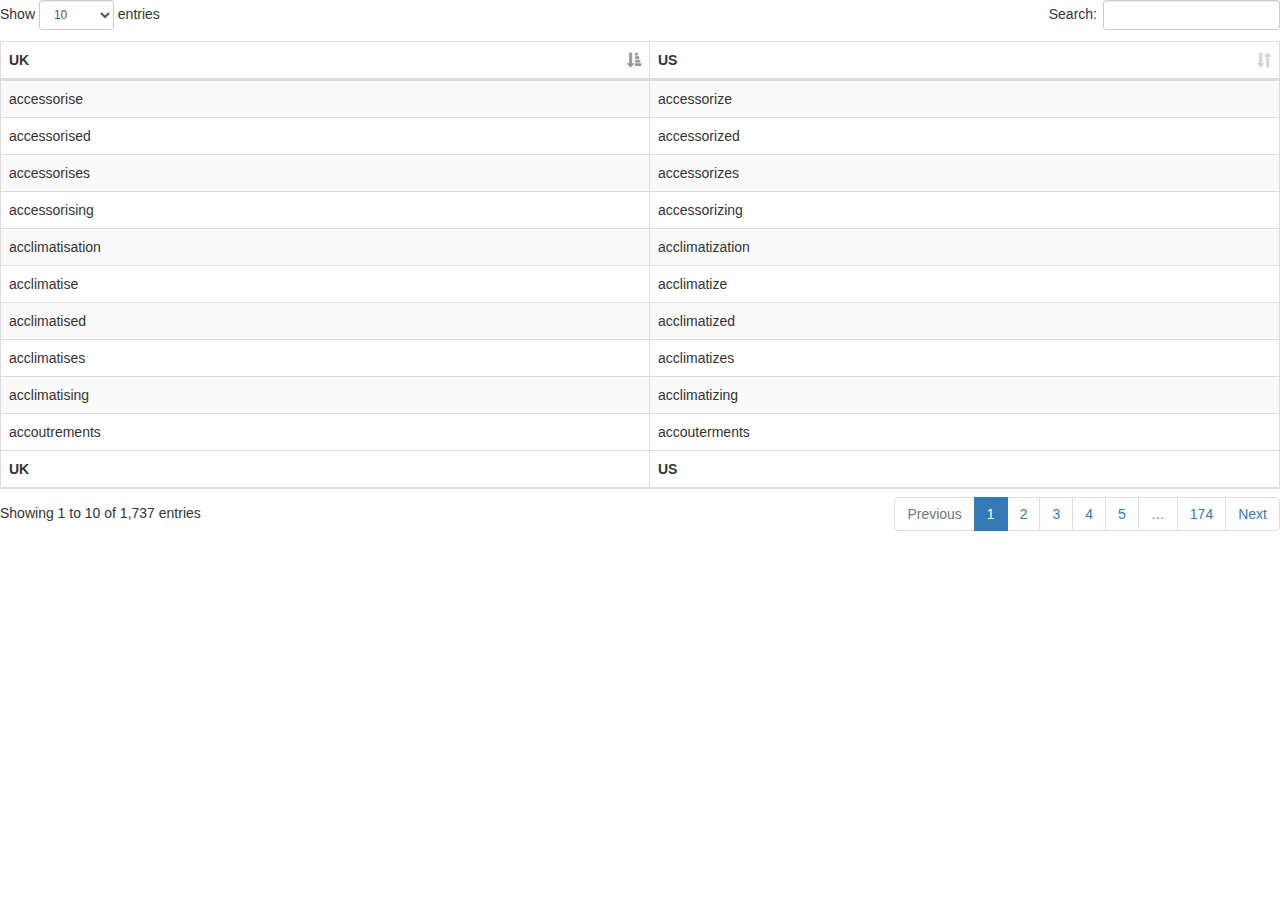
==== index.html @ 1c036099 "Initial commit" ====
<!doctype html>
<html lang="en-US">
    <head>
        <meta charset="utf-8">
        <title>My Site</title>
        <meta name="viewport" content="width=device-width, initial-scale=1.0">
        <link rel="icon" href="favicon.ico" type="image/x-icon" sizes="16x16">
        <link rel="stylesheet" type="text/css" href="css/bootstrap.min.css">
        <link rel="stylesheet" type="text/css" href="css/dataTables.bootstrap.min.css">
        <script src="js/jquery-1.11.3.min.js"></script>
        <script src="js/jquery.dataTables.min.js"></script>
        <script src="js/dataTables.bootstrap.min.js"></script>
        <!--[if lt IE 9]>
            <script src="js/html5shiv.js"></script>
        <![endif]-->
    </head>
    <body>
      <table id="list" class="table table-striped table-bordered" cellspacing="0" width="100%">
              <thead>
                  <tr>
                      <th>UK</th>
                      <th>US</th>
                  </tr>
              </thead>

              <tfoot>
                  <tr>
                      <th>UK</th>
                      <th>US</th>
                  </tr>
              </tfoot>
          </table>
          <script>
          $(document).ready(function() {
              $('#list').DataTable( {
                  "ajax": 'data.txt'
              });
          });
          </script>
    </body>
</html>
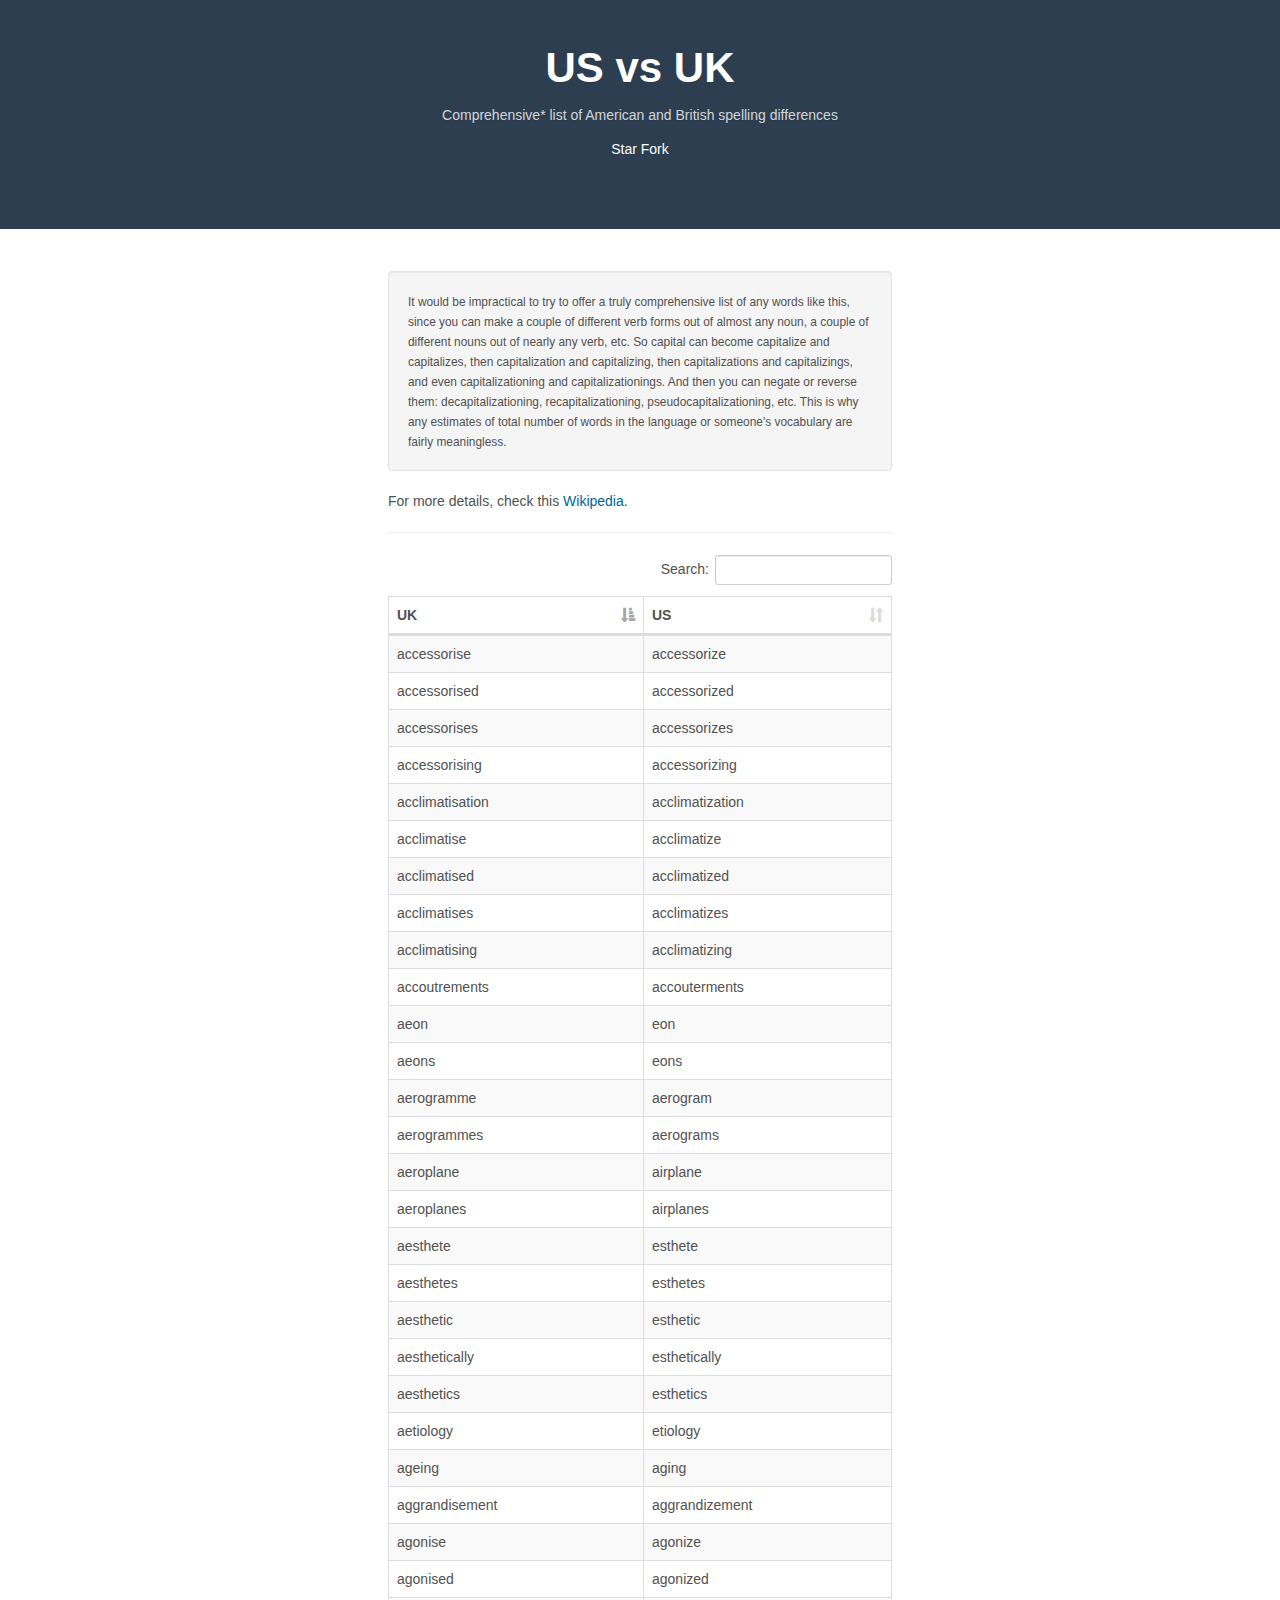
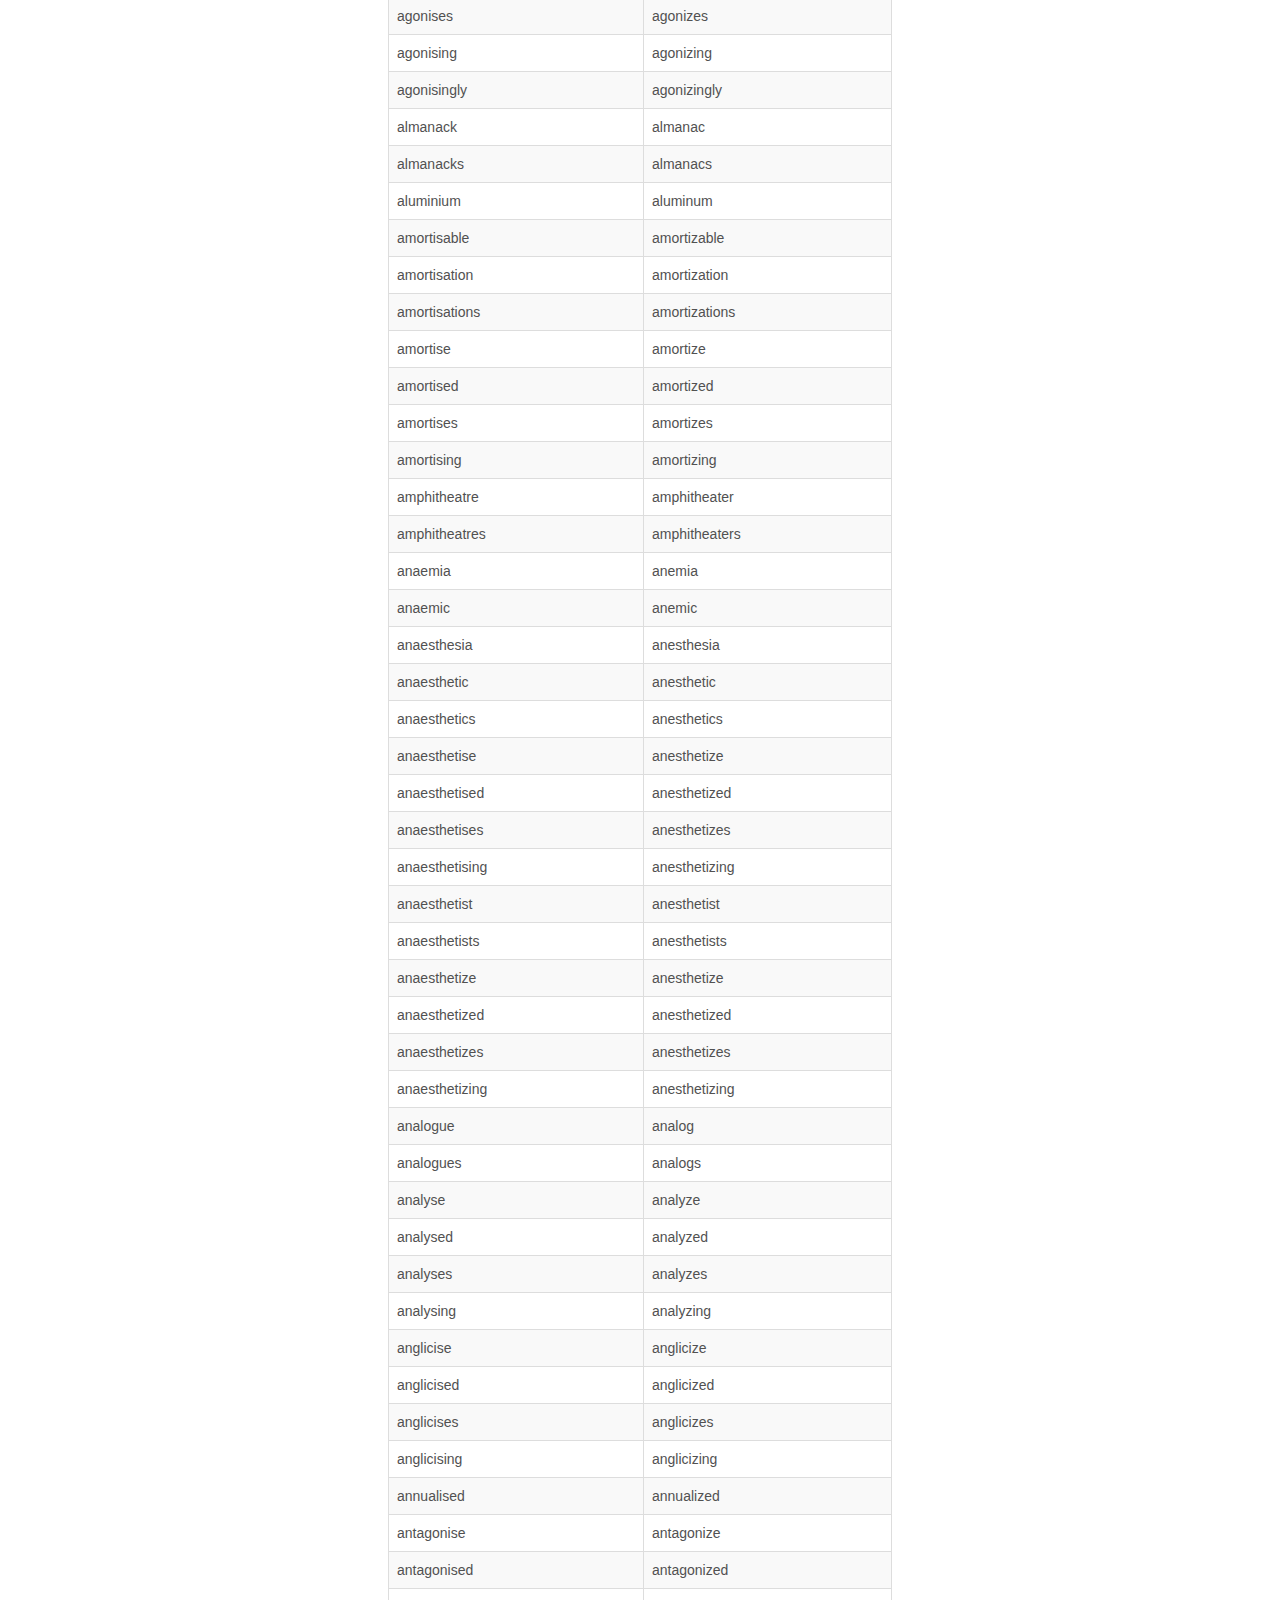
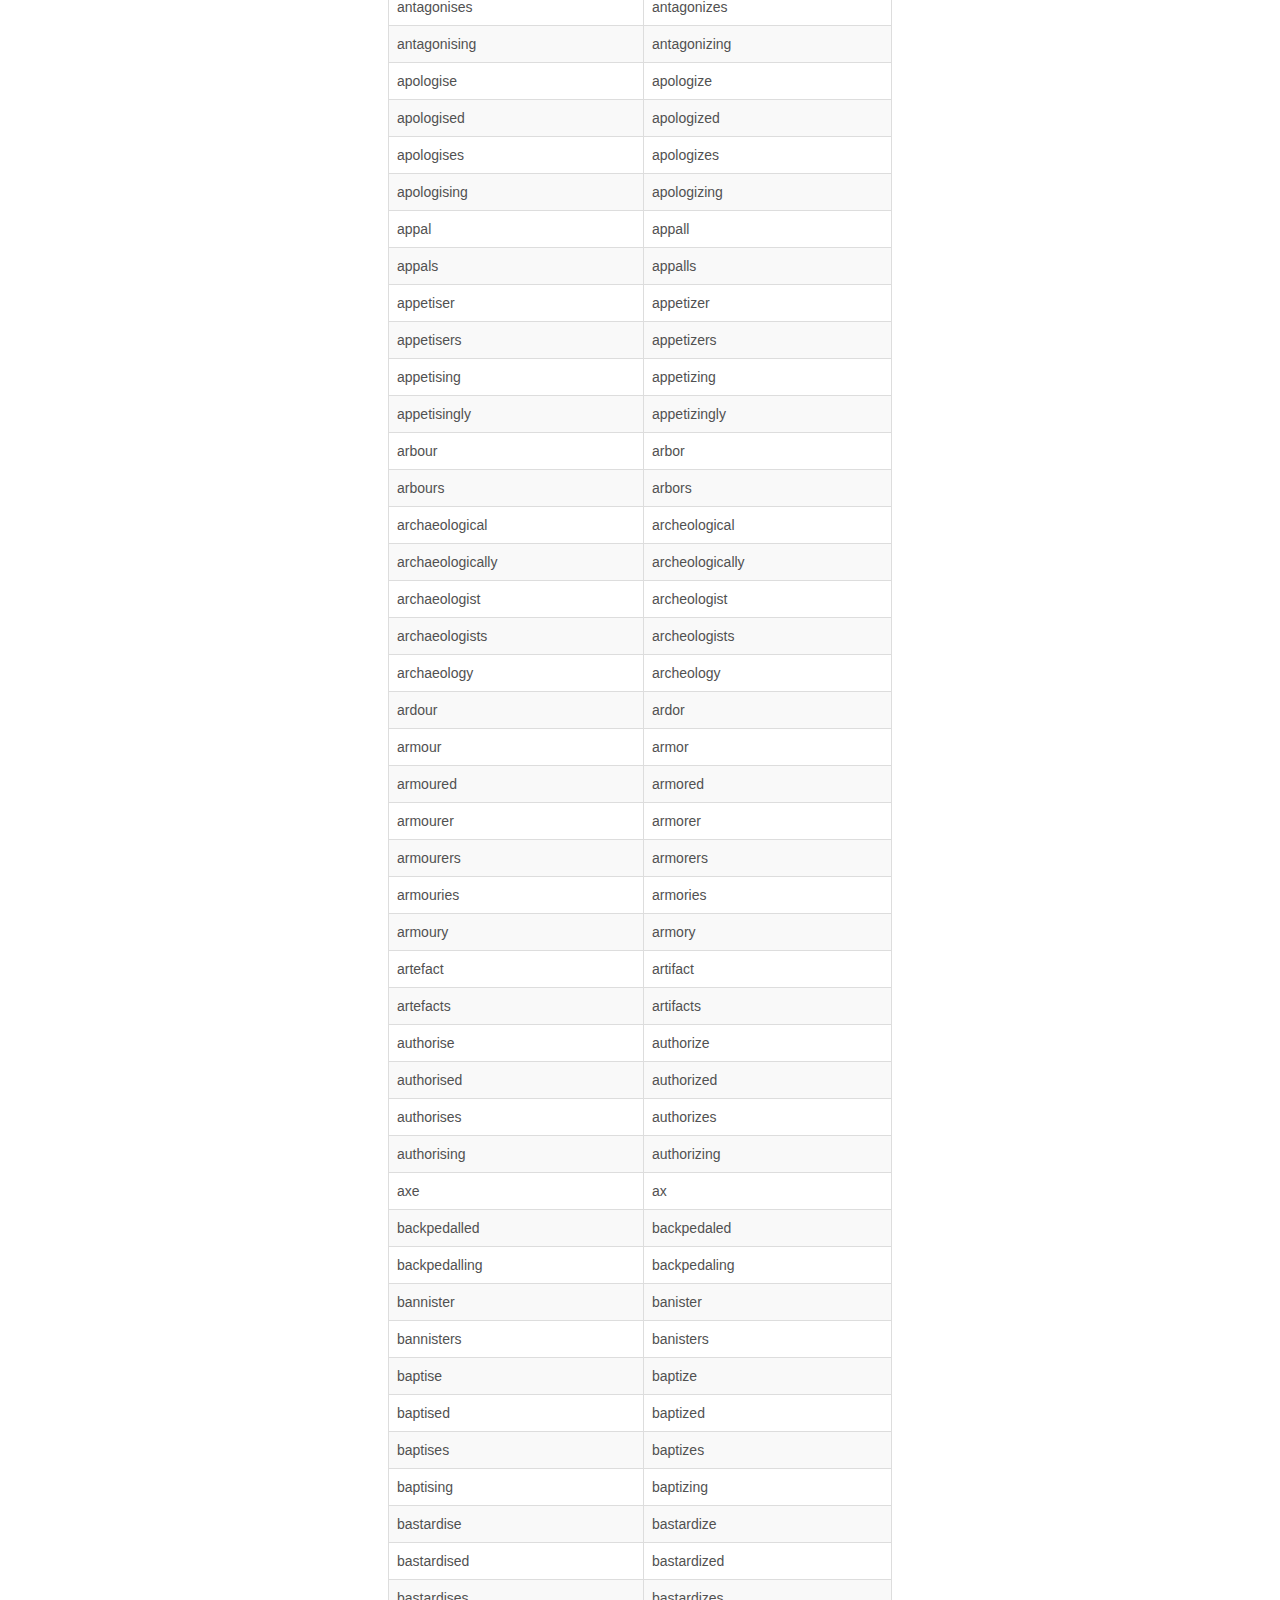
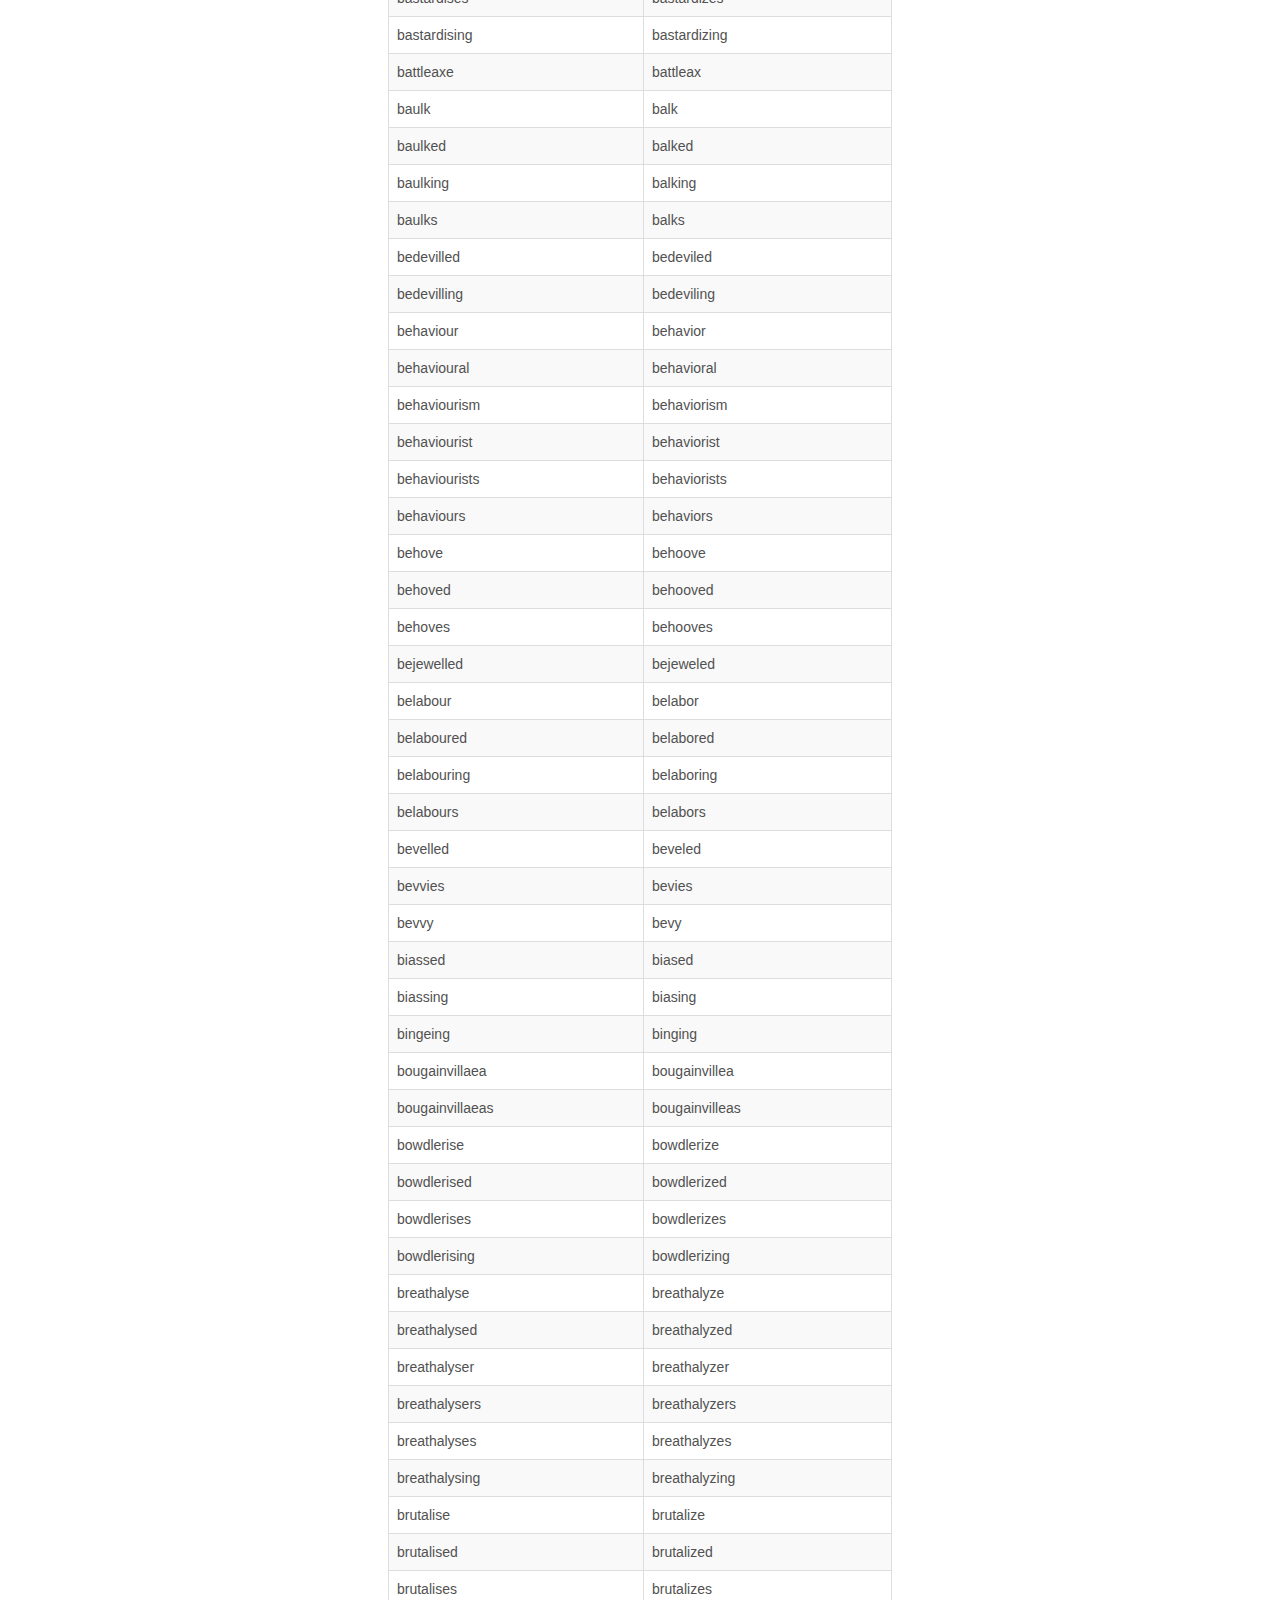
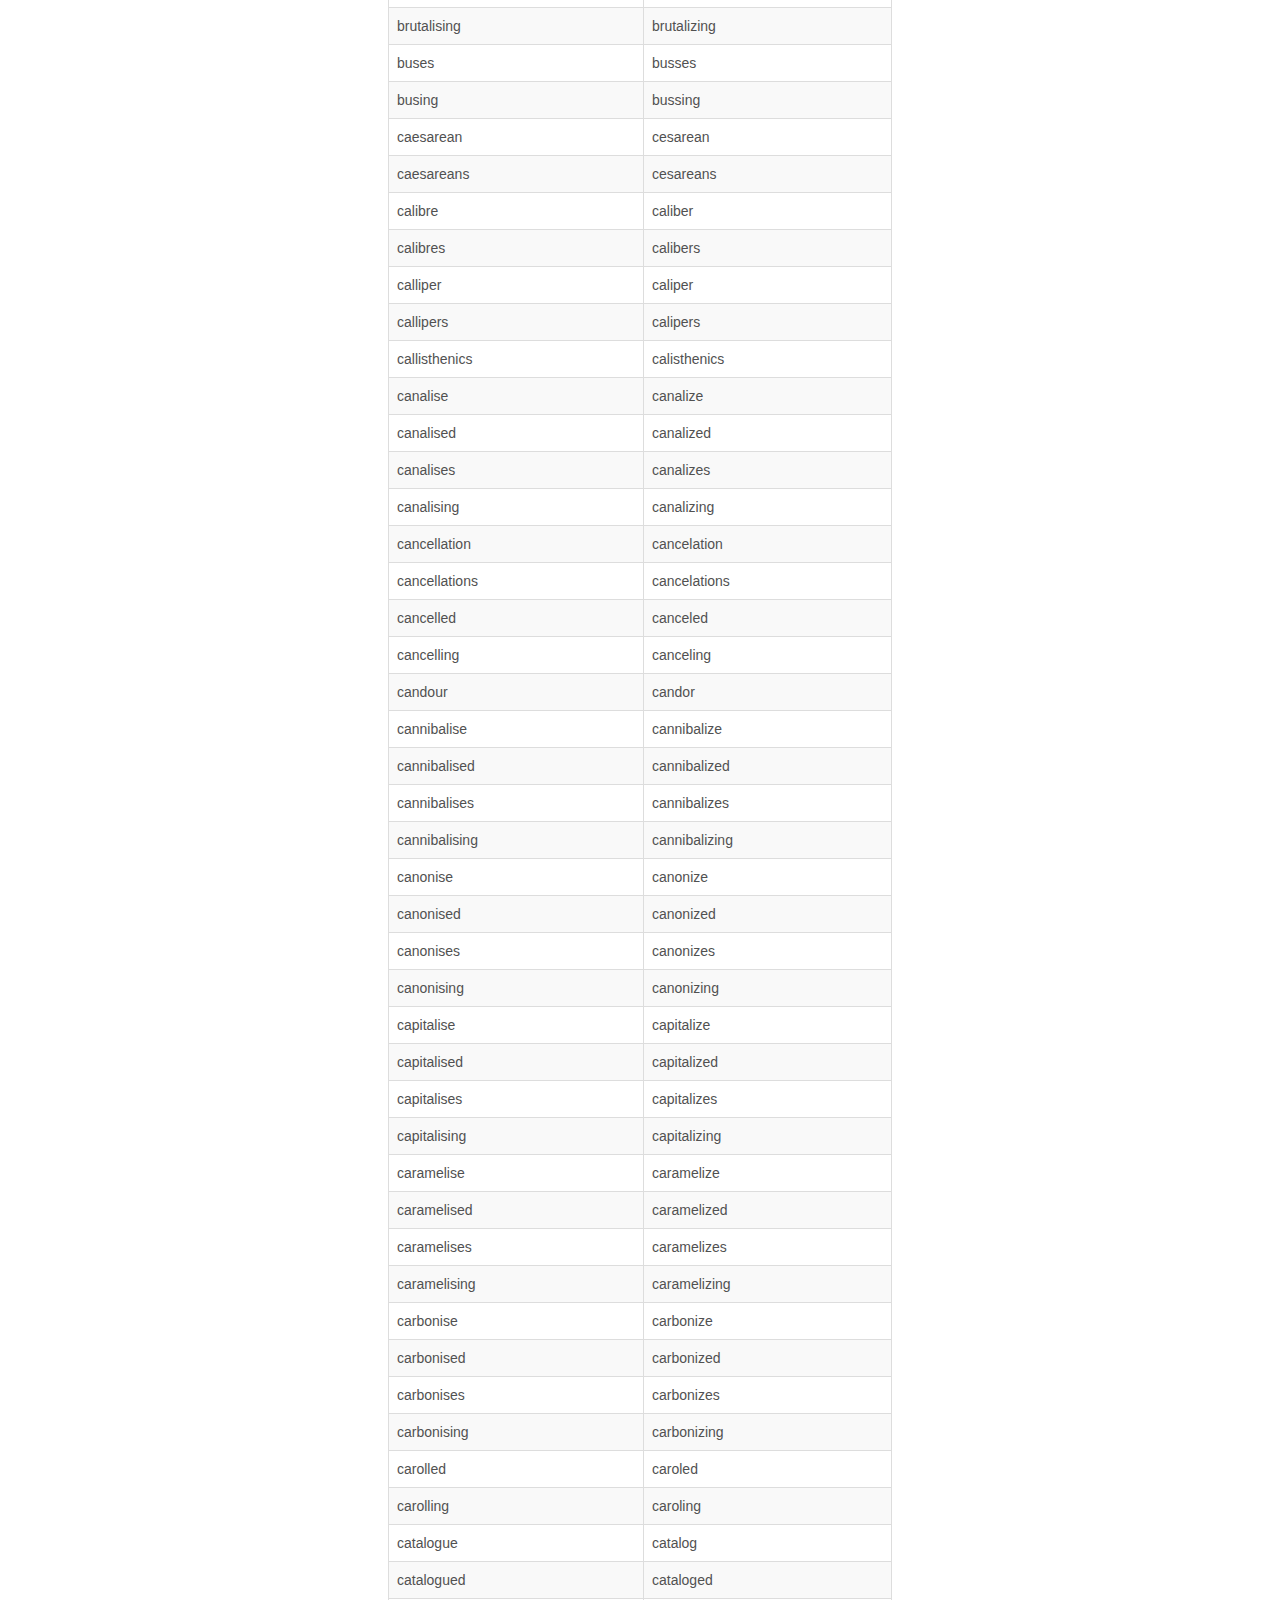
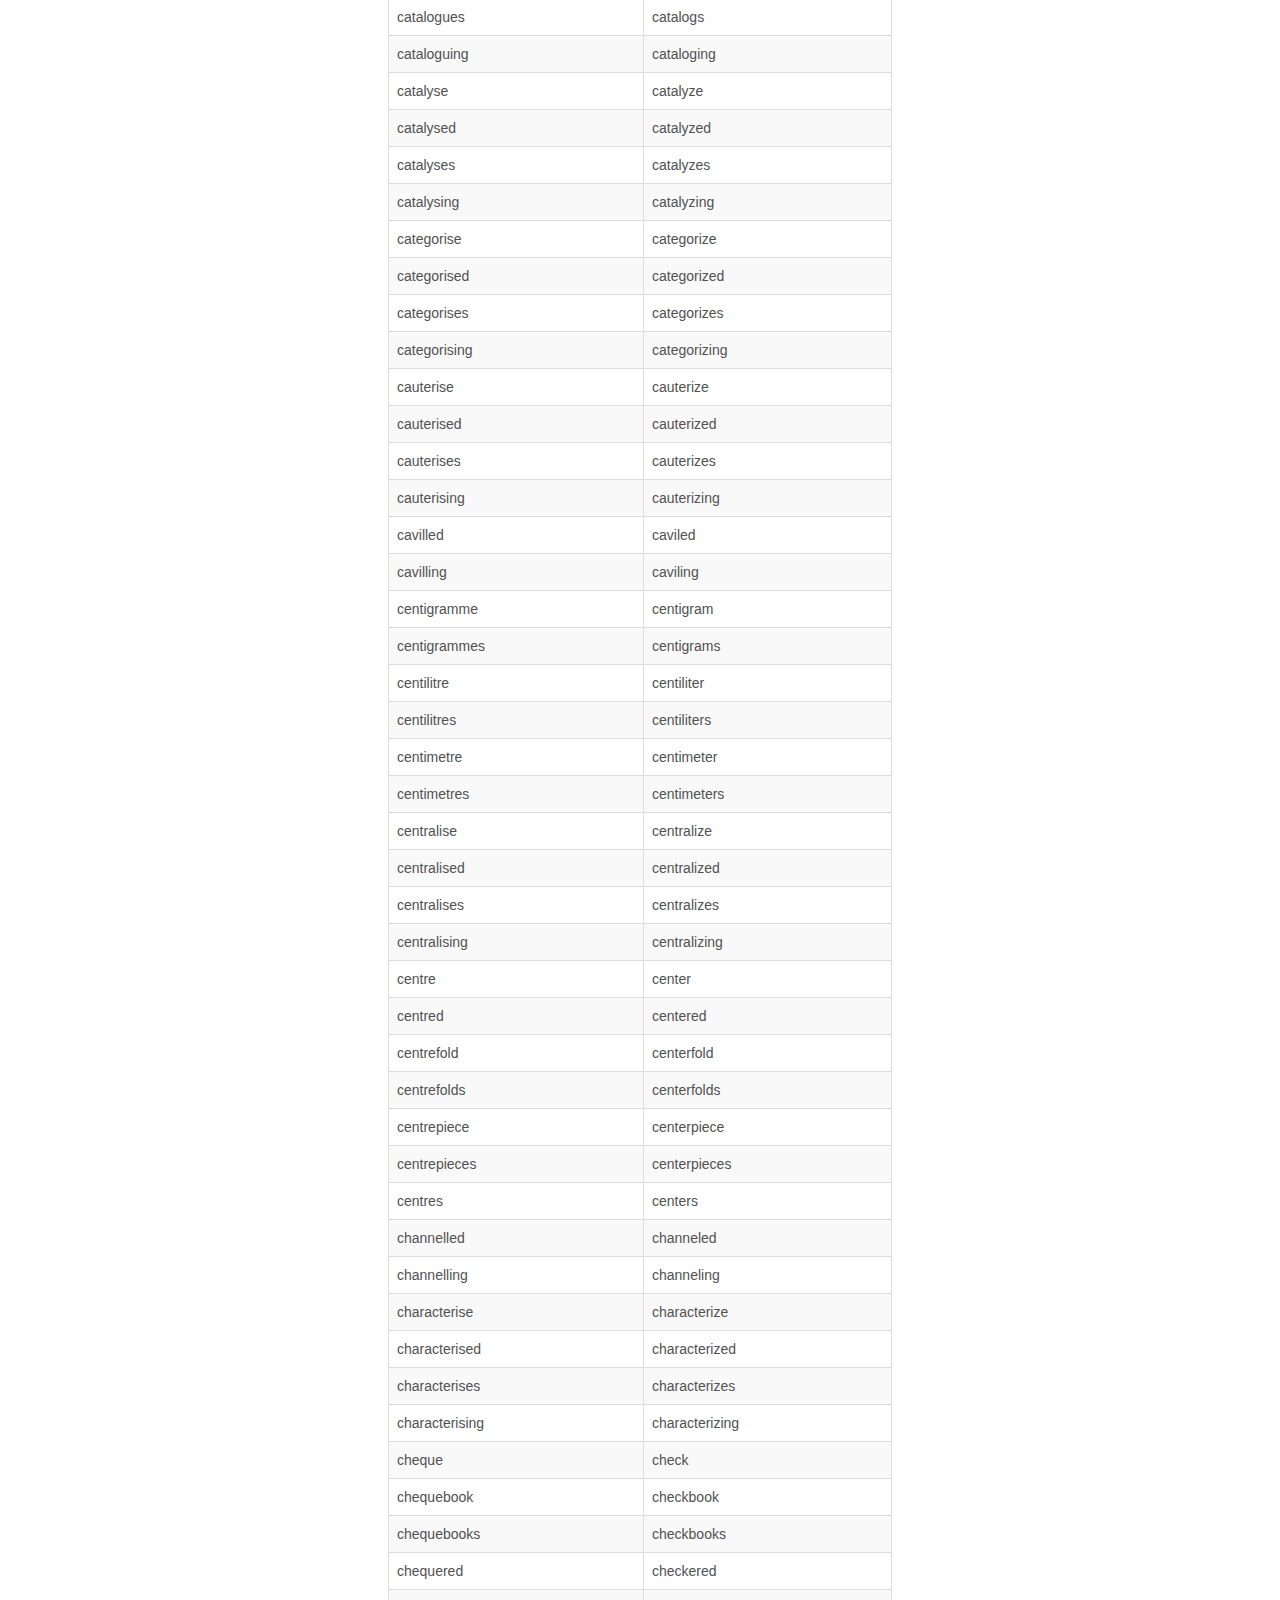
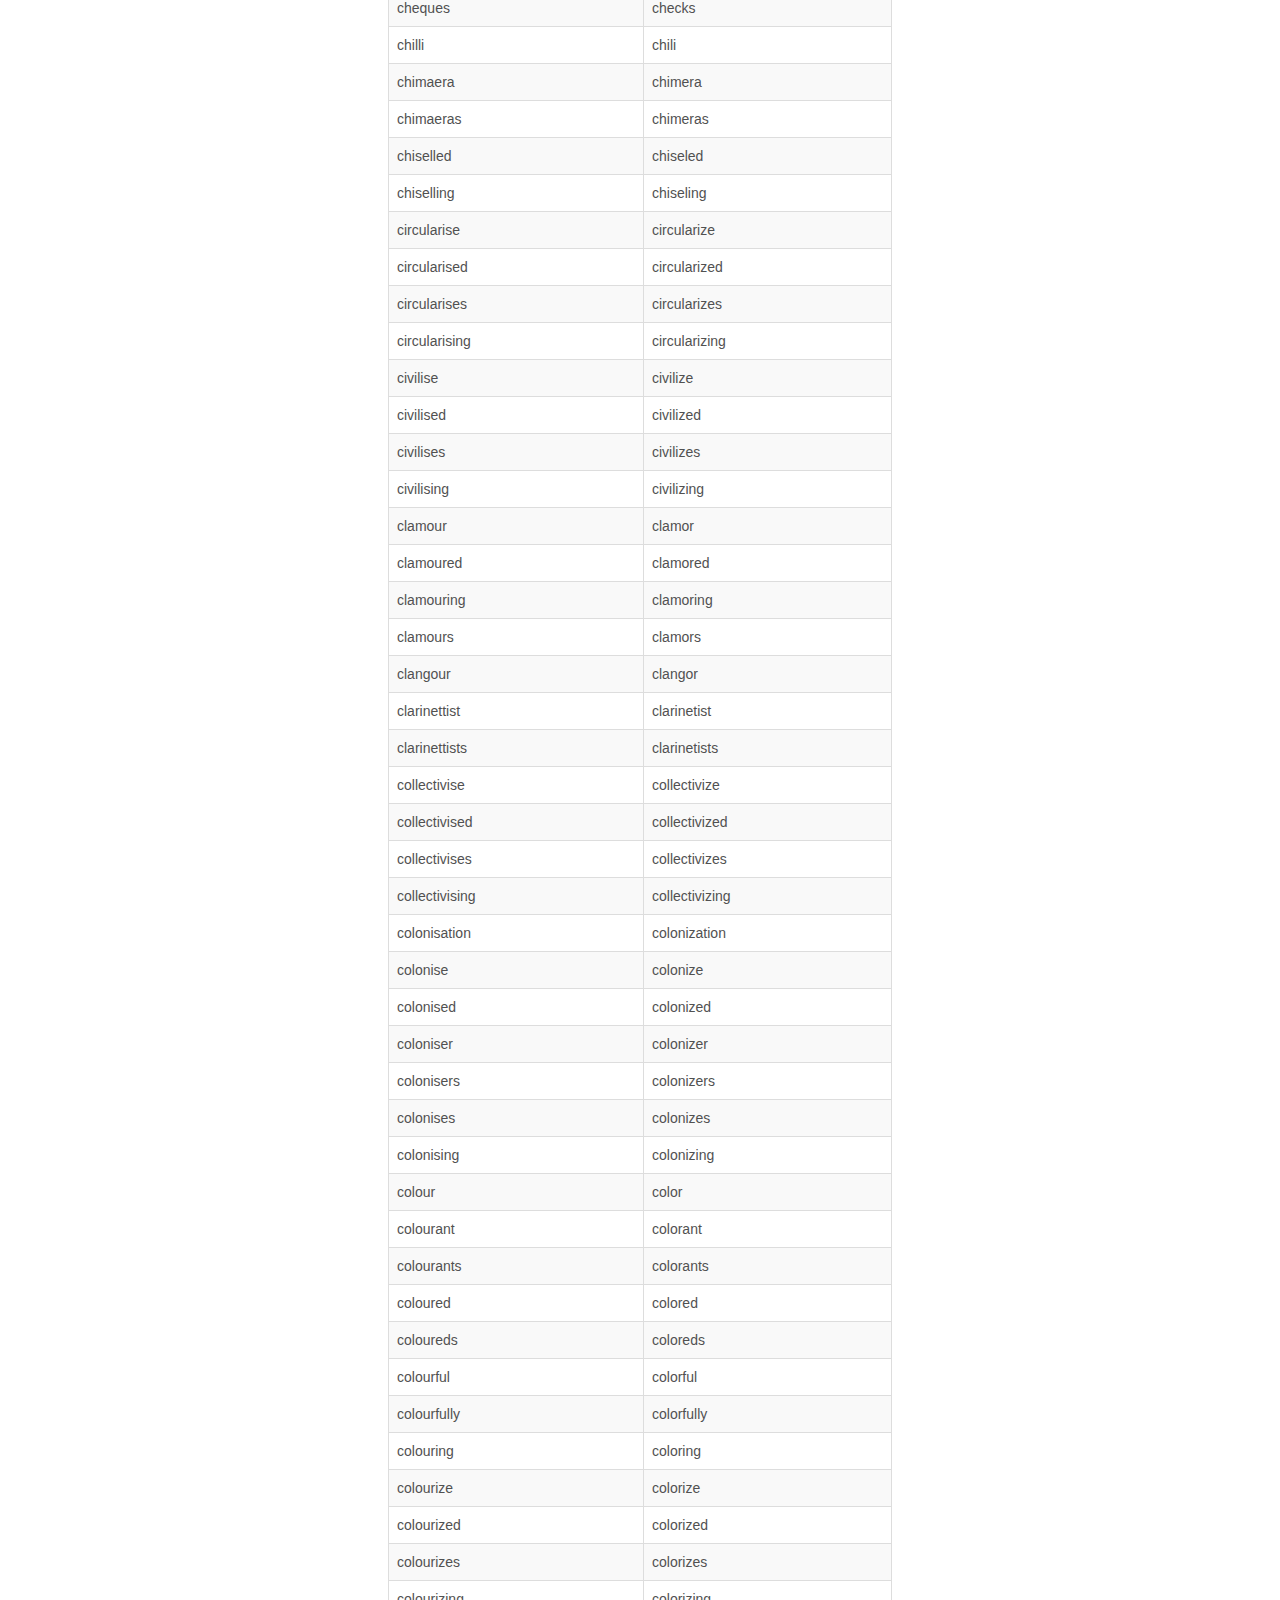
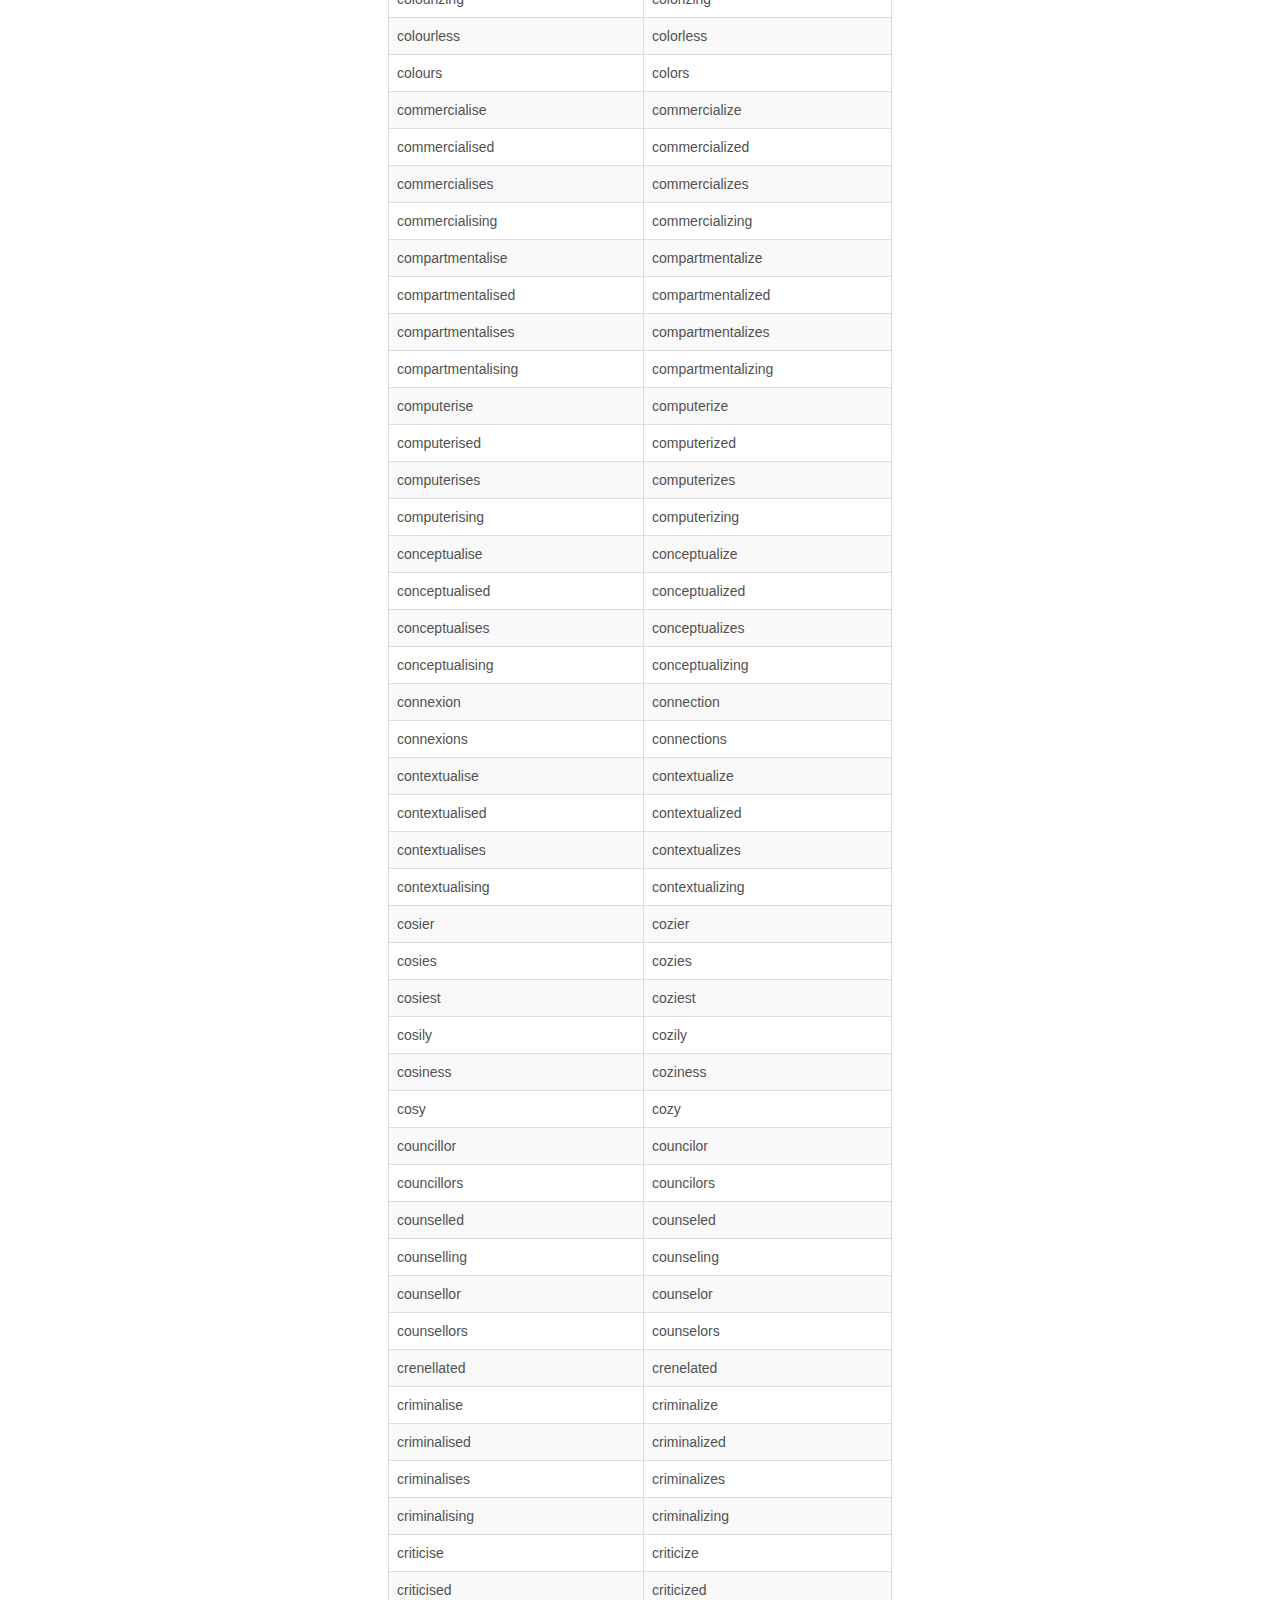
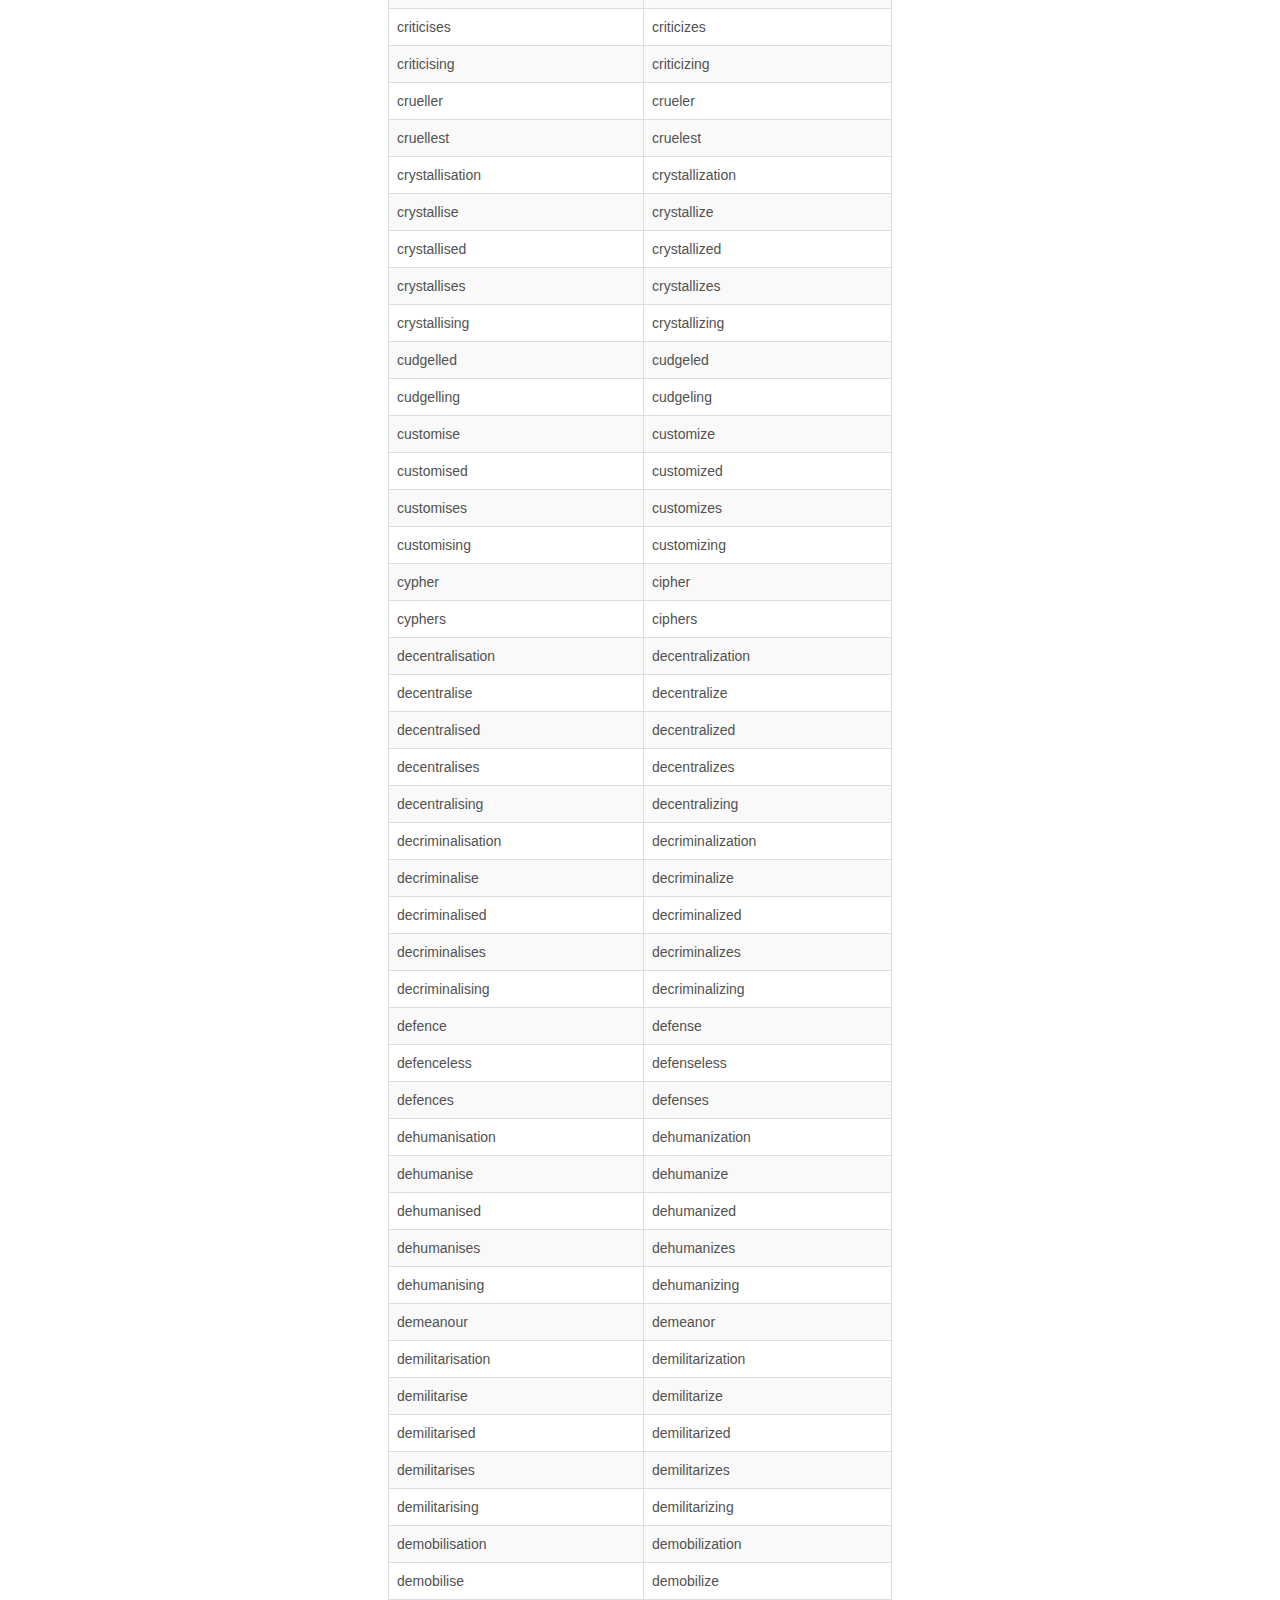
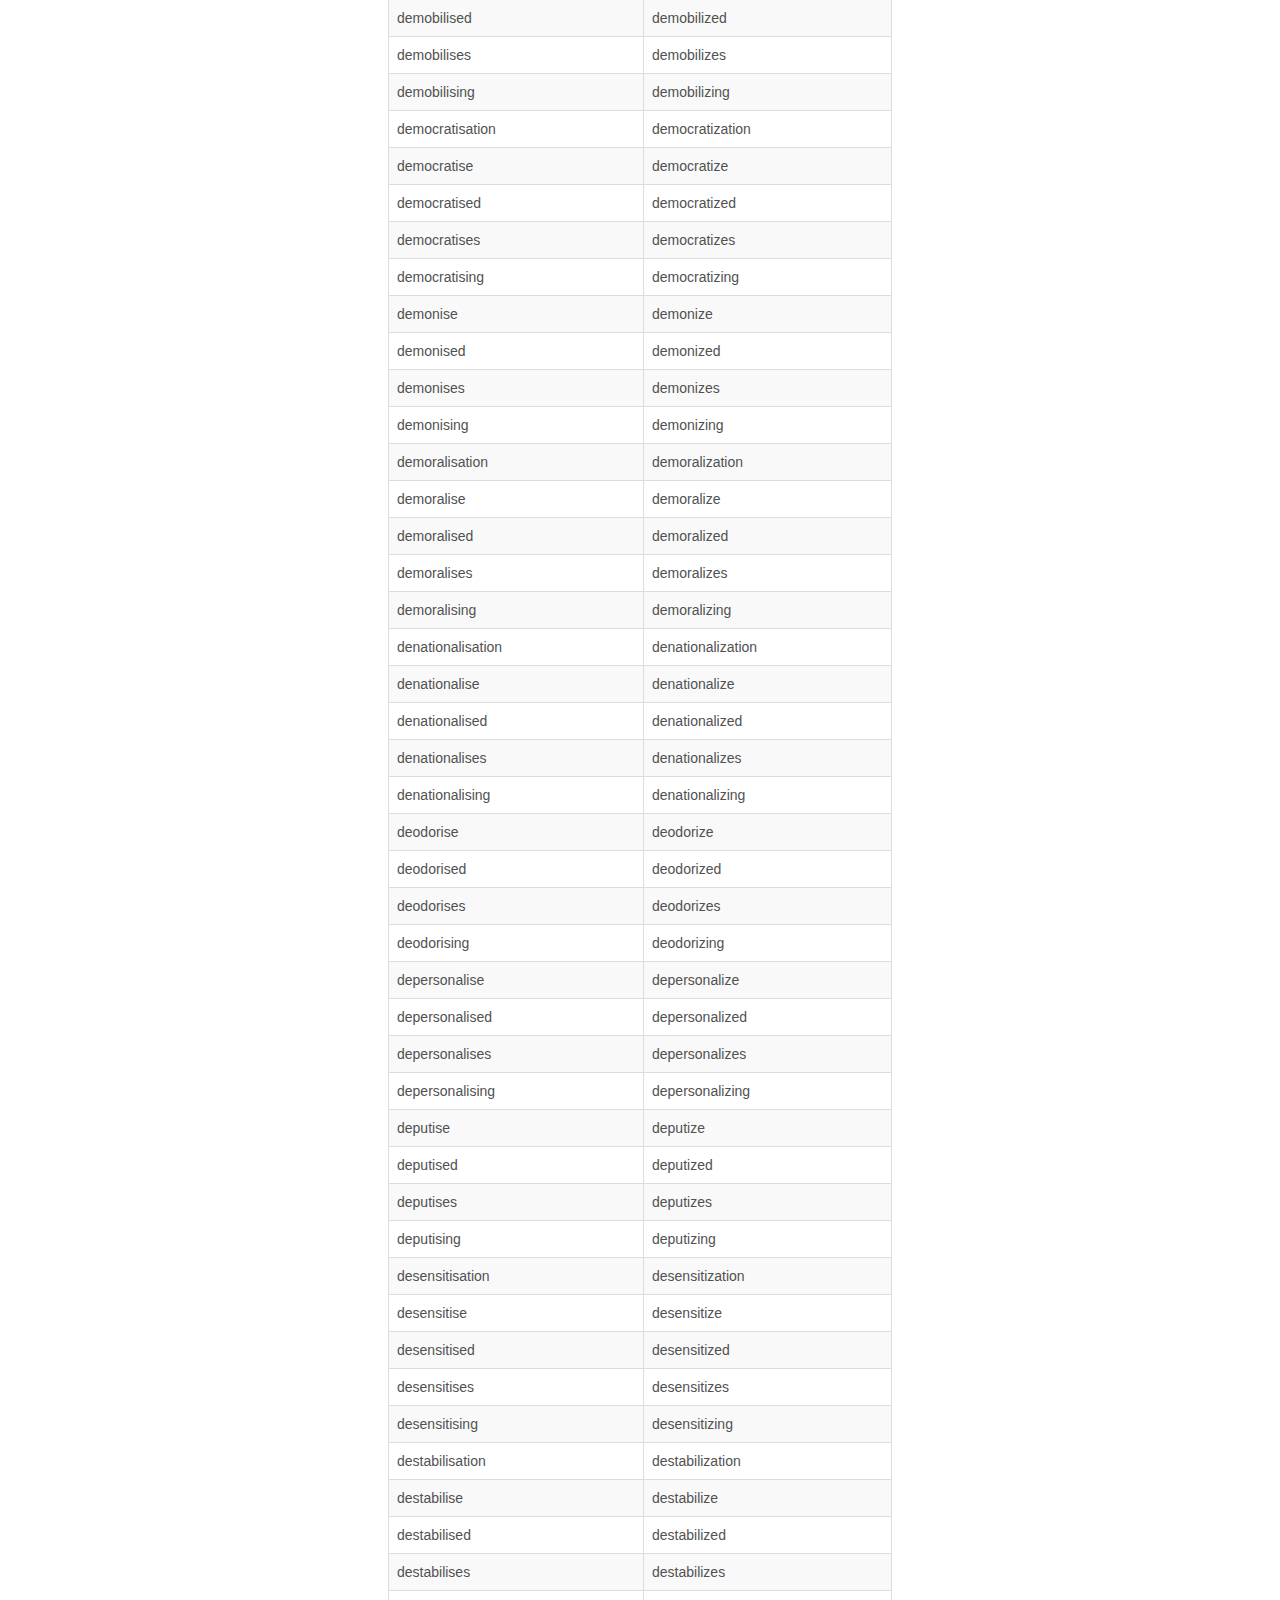
==== commit 29eea82d: "Add Google Analytics :chart_with_upwards_trend:" ====
--- a/index.html
+++ b/index.html
@@ -1,41 +1,109 @@
-<!doctype html>
-<html lang="en-US">
-    <head>
-        <meta charset="utf-8">
-        <title>My Site</title>
-        <meta name="viewport" content="width=device-width, initial-scale=1.0">
-        <link rel="icon" href="favicon.ico" type="image/x-icon" sizes="16x16">
-        <link rel="stylesheet" type="text/css" href="css/bootstrap.min.css">
-        <link rel="stylesheet" type="text/css" href="css/dataTables.bootstrap.min.css">
-        <script src="js/jquery-1.11.3.min.js"></script>
-        <script src="js/jquery.dataTables.min.js"></script>
-        <script src="js/dataTables.bootstrap.min.js"></script>
-        <!--[if lt IE 9]>
-            <script src="js/html5shiv.js"></script>
-        <![endif]-->
-    </head>
-    <body>
-      <table id="list" class="table table-striped table-bordered" cellspacing="0" width="100%">
-              <thead>
-                  <tr>
-                      <th>UK</th>
-                      <th>US</th>
-                  </tr>
-              </thead>
+<!DOCTYPE html>
+<html lang="en">
 
-              <tfoot>
-                  <tr>
-                      <th>UK</th>
-                      <th>US</th>
-                  </tr>
-              </tfoot>
-          </table>
-          <script>
-          $(document).ready(function() {
-              $('#list').DataTable( {
-                  "ajax": 'data.txt'
-              });
-          });
-          </script>
-    </body>
+<head>
+    <meta charset="utf-8">
+    <meta http-equiv="X-UA-Compatible" content="IE=edge">
+    <meta name="viewport" content="width=device-width, initial-scale=1, maximum-scale=1">
+    <link href="http://gmpg.org/xfn/11" rel="profile">
+
+    <title>US vs UK</title>
+
+    <!-- CSS -->
+    <link rel="stylesheet" type="text/css" href="css/bootstrap.min.css">
+    <link rel="stylesheet" type="text/css" href="css/dataTables.bootstrap.min.css">
+    <link rel="stylesheet" href="css/style.css">
+
+    <!-- Favicons -->
+    <link rel="icon" href="favicon.ico">
+    <link rel="apple-touch-icon" href="apple-touch-icon.png">
+
+    <script src="js/jquery-1.11.3.min.js"></script>
+    <script src="js/jquery.dataTables.min.js"></script>
+    <script src="js/dataTables.search-highlight.min.js"></script>
+    <script src="js/dataTables.bootstrap.min.js"></script>
+    <!-- HTML5 shim and Respond.js for IE8 support of HTML5 elements and media queries -->
+    <!--[if lt IE 9]>
+      <script src="https://oss.maxcdn.com/libs/html5shiv/3.7.2/html5shiv.js"></script>
+      <script src="https://oss.maxcdn.com/libs/respond.js/1.4.2/respond.min.js"></script>
+    <![endif]-->
+
+</head>
+
+<body>
+
+    <div class="masthead">
+        <div class="container">
+            <h1 class="title">US vs UK</h1>
+            <p class="subtitle">
+                Comprehensive* list of American and British spelling differences
+            </p>
+            <p>
+              <a class="github-button" href="https://github.com/heiswayi/us-vs-uk" data-icon="octicon-star" data-style="mega" data-count-href="/heiswayi/us-vs-uk/stargazers" data-count-api="/repos/heiswayi/us-vs-uk#stargazers_count" data-count-aria-label="# stargazers on GitHub" aria-label="Star heiswayi/us-vs-uk on GitHub">Star</a>
+
+              <a class="github-button" href="https://github.com/heiswayi/us-vs-uk/fork" data-icon="octicon-git-branch" data-style="mega" data-count-href="/heiswayi/us-vs-uk/network" data-count-api="/repos/heiswayi/us-vs-uk#forks_count" data-count-aria-label="# forks on GitHub" aria-label="Fork heiswayi/us-vs-uk on GitHub">Fork</a>
+        </div>
+    </div>
+
+    <div class="container">
+
+
+        <div class="content">
+
+            <div class="well well-small"><small>It would be impractical to try to offer a truly comprehensive list of any words like this, since you can make a couple of different verb forms out of almost any noun, a couple of different nouns out of nearly any verb, etc. So capital can become capitalize and capitalizes, then capitalization and capitalizing, then capitalizations and capitalizings, and even capitalizationing and capitalizationings. And then you can negate or reverse them: decapitalizationing, recapitalizationing, pseudocapitalizationing, etc. This is why any estimates of total number of words in the language or someone's vocabulary are fairly meaningless.</small></div>
+
+            <p>For more details, check this <a href="https://en.wikipedia.org/wiki/American_and_British_English_spelling_differences">Wikipedia</a>.</p>
+
+            <hr>
+
+            <table id="list" class="table table-striped table-bordered" cellspacing="0" width="100%">
+                <thead>
+                    <tr>
+                        <th>UK</th>
+                        <th>US</th>
+                    </tr>
+                </thead>
+
+                <tfoot>
+                    <tr>
+                        <th>UK</th>
+                        <th>US</th>
+                    </tr>
+                </tfoot>
+            </table>
+
+            <div class="top"><a href="#top">Back to Top &uarr;</a></div>
+
+        </div>
+
+
+        <footer class="colophon">
+            <p>Made with &hearts; by <a href="http://heiswayi.github.io">Heiswayi Nrird</a></p>
+        </footer>
+
+    </div>
+    <!-- /close container -->
+
+    <script>
+        $(document).ready(function() {
+            $('#list').DataTable({
+                "ajax": 'data.txt',
+                paging: false,
+            });
+            var oTable = $('#list').dataTable();
+            oTable.fnSearchHighlighting();
+        });
+    </script>
+    <script async defer id="github-bjs" src="https://buttons.github.io/buttons.js"></script>
+    <script>
+      (function(i,s,o,g,r,a,m){i['GoogleAnalyticsObject']=r;i[r]=i[r]||function(){
+      (i[r].q=i[r].q||[]).push(arguments)},i[r].l=1*new Date();a=s.createElement(o),
+      m=s.getElementsByTagName(o)[0];a.async=1;a.src=g;m.parentNode.insertBefore(a,m)
+      })(window,document,'script','//www.google-analytics.com/analytics.js','ga');
+      ga('create', 'UA-58296043-9', 'auto');
+      ga('send', 'pageview');
+    </script>
+
+</body>
+
 </html>
--- a/css/style.css
+++ b/css/style.css
@@ -0,0 +1,172 @@
+* {
+    -webkit-box-sizing: border-box;
+    -moz-box-sizing: border-box;
+    box-sizing: border-box;
+}
+html,
+body {
+    margin: 0;
+    padding: 0;
+}
+body {
+    color: #515151;
+    background-color: #fff;
+    -webkit-text-size-adjust: 100%;
+    -ms-text-size-adjust: 100%;
+}
+a {
+    color: #069;
+    text-decoration: none;
+}
+a strong {
+    color: inherit;
+}
+a:hover,
+a:focus {
+    text-decoration: underline;
+}
+h1,
+h2,
+h3,
+h4,
+h5,
+h6 {
+    margin-bottom: .5em;
+    font-weight: bold;
+    line-height: 1.25;
+    color: #313131;
+    text-rendering: optimizeLegibility;
+}
+h1 {
+    font-size: 2em;
+}
+h2 {
+    margin-top: 1.5em;
+    font-size: 1.5em;
+}
+h3 {
+    margin-top: 1.5em;
+    font-size: 1.25em;
+}
+h4,
+h5,
+h6 {
+    margin-top: 1em;
+    font-size: 1em;
+}
+p {
+    margin-top: 0;
+    margin-bottom: 1em;
+}
+strong {
+    color: #303030;
+}
+ul,
+ol,
+dl {
+    margin-top: 0;
+    margin-bottom: 1em;
+}
+dt {
+    font-weight: bold;
+}
+dd {
+    margin-bottom: .5em;
+}
+hr {
+    position: relative;
+    margin: 1.5em 0;
+    border: 0;
+    border-top: 1px solid #eee;
+    border-bottom: 1px solid #fff;
+}
+.container {
+    max-width: 38em;
+    padding-left: 1em;
+    padding-right: 1em;
+    margin-left: auto;
+    margin-right: auto;
+}
+.masthead {
+    padding-top: 1em;
+    padding-bottom: 1em;
+    margin-bottom: 3em;
+}
+.masthead-title {
+    margin-top: 0;
+    margin-bottom: 0;
+    color: #505050;
+}
+.masthead-title a {
+    color: #505050;
+}
+.masthead-title small {
+    font-size: 75%;
+    font-weight: 400;
+    color: #c0c0c0;
+    letter-spacing: 0;
+}
+.content {
+    margin-bottom: 1em;
+}
+iframe {
+    border: 0;
+}
+h1,
+h2,
+h3,
+h4,
+h5,
+h6 {
+    font-weight: 400;
+}
+h2,
+h3,
+h4 {
+    font-weight: 500;
+}
+.masthead {
+    position: relative;
+    padding: 2em 1em;
+    font-weight: 300;
+    color: rgba(255, 255, 255, .8);
+    text-align: center;
+    text-shadow: 0 1px 0 rgba(0, 0, 0, .1);
+    background-color: #2c3e50;
+}
+.masthead a,
+.masthead h1 {
+    font-weight: 400;
+    color: #fff;
+}
+.masthead h1 {
+    margin-top: 0;
+    margin-bottom: .25em;
+    font-size: 3em;
+    font-weight: 700;
+}
+@media (min-width: 768px) {
+    .masthead {
+        padding: 3em 0 4em;
+    }
+}
+.top {
+    text-align: center;
+    margin: 2em auto 1em auto;
+}
+.colophon:before {
+    display: block;
+    content: '';
+    height: 1px;
+    margin: 2em auto;
+    background-color: #ddd;
+}
+.colophon p {
+    text-align: center;
+    font-size: .75em;
+    color: #999;
+    margin-bottom: 2em;
+}
+.filterMatches {
+    background-color: #BFFF00;
+}
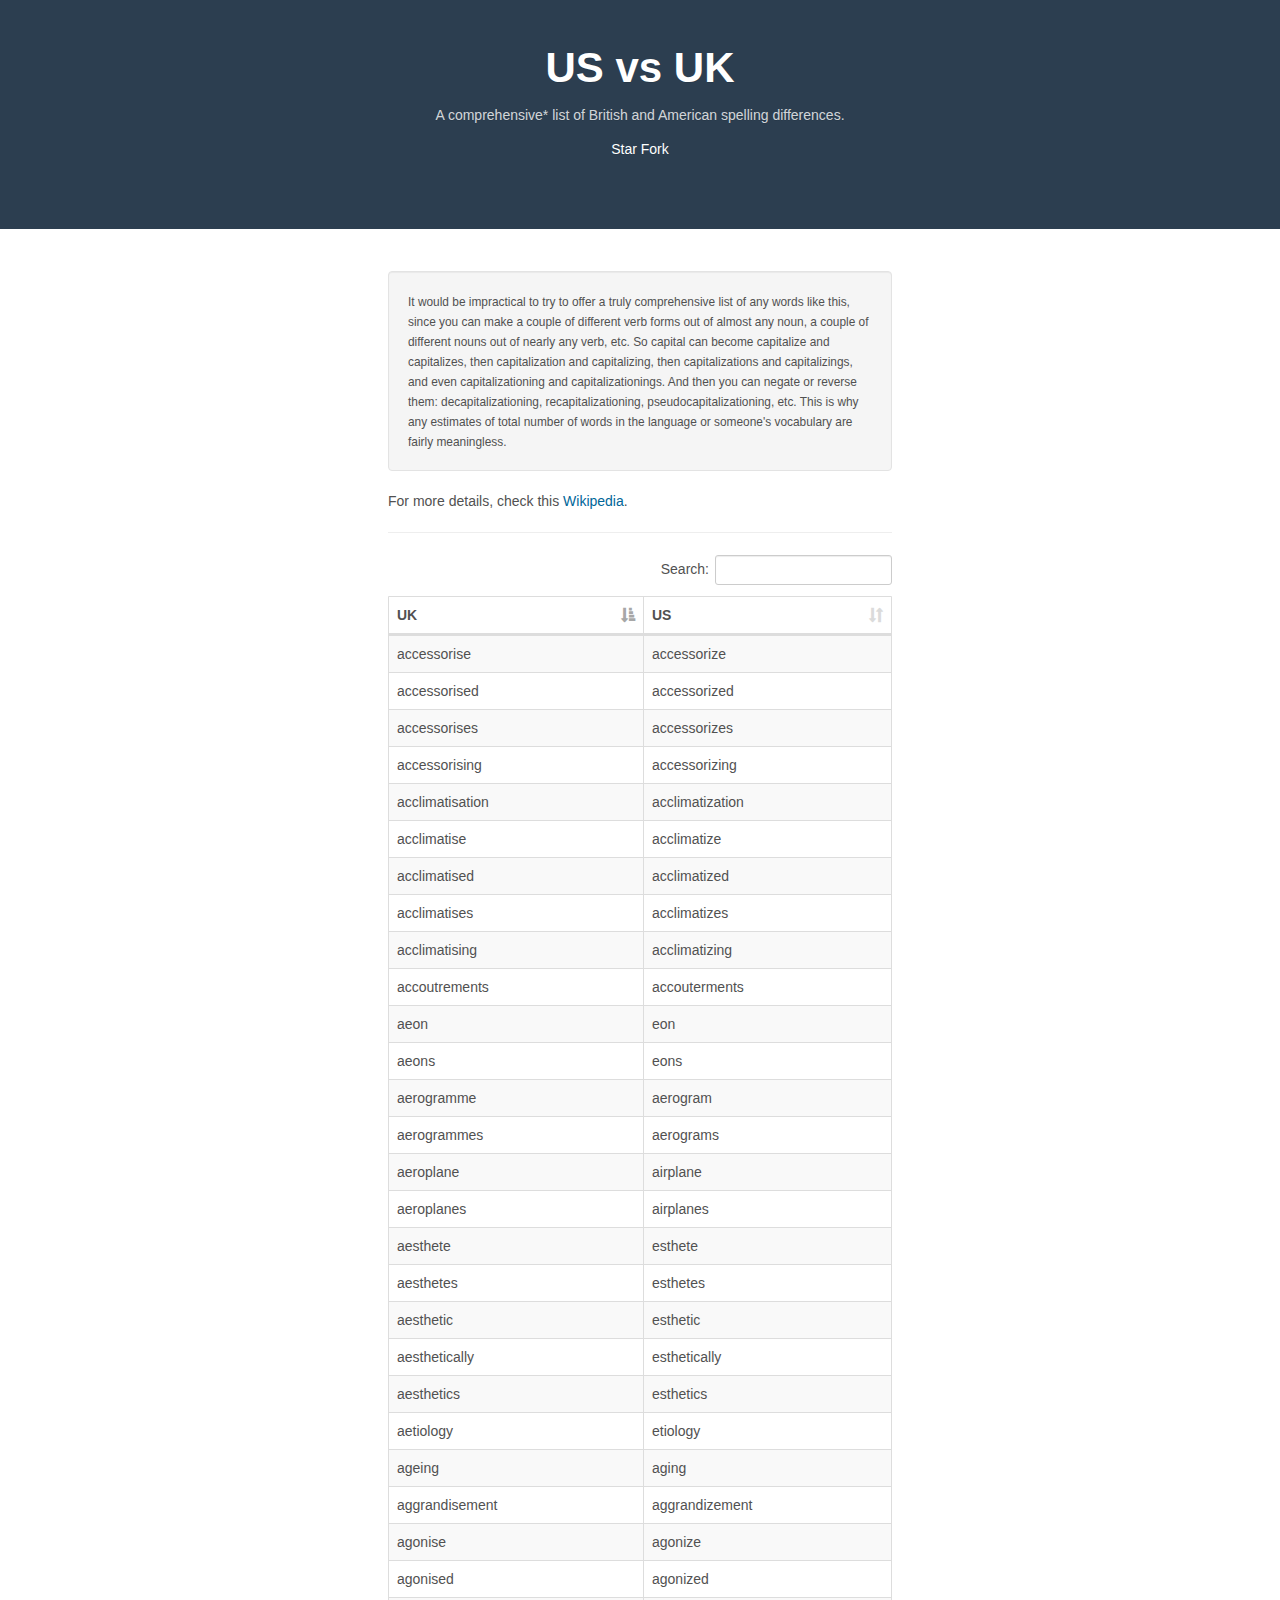
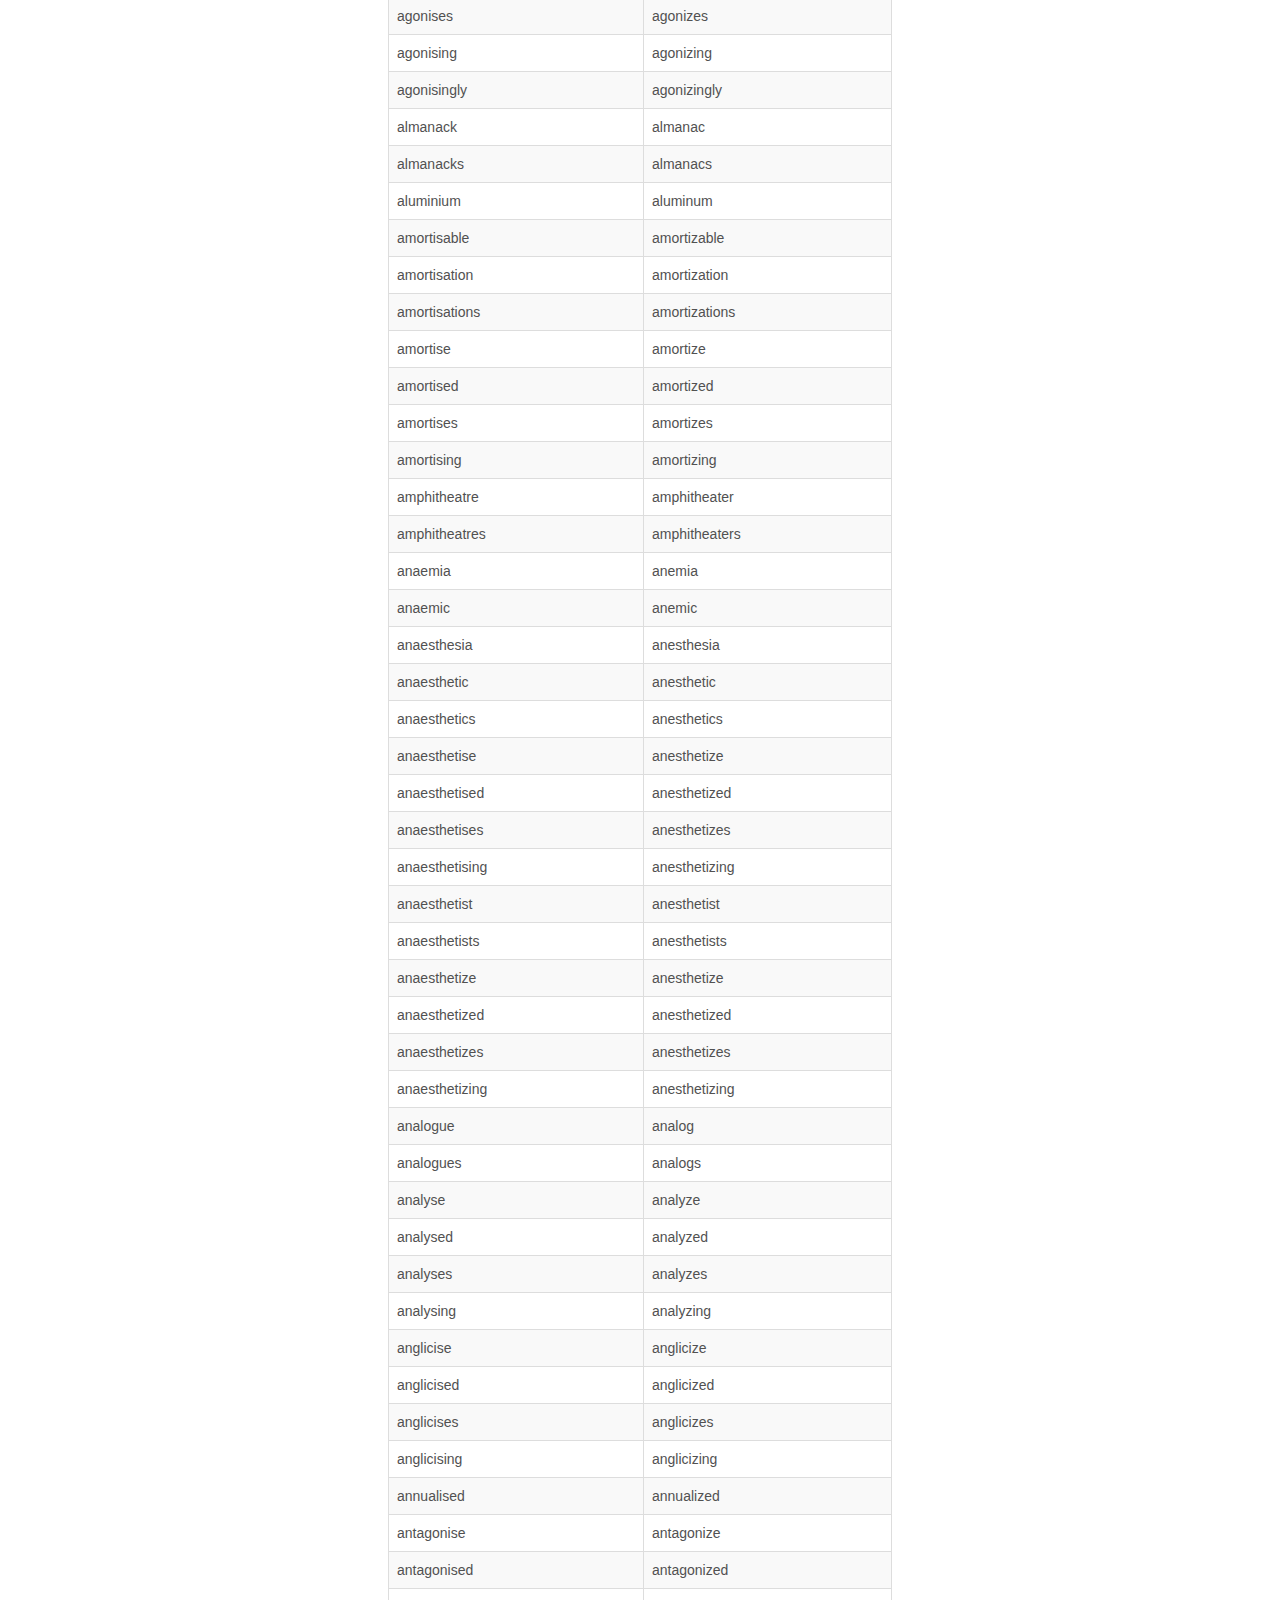
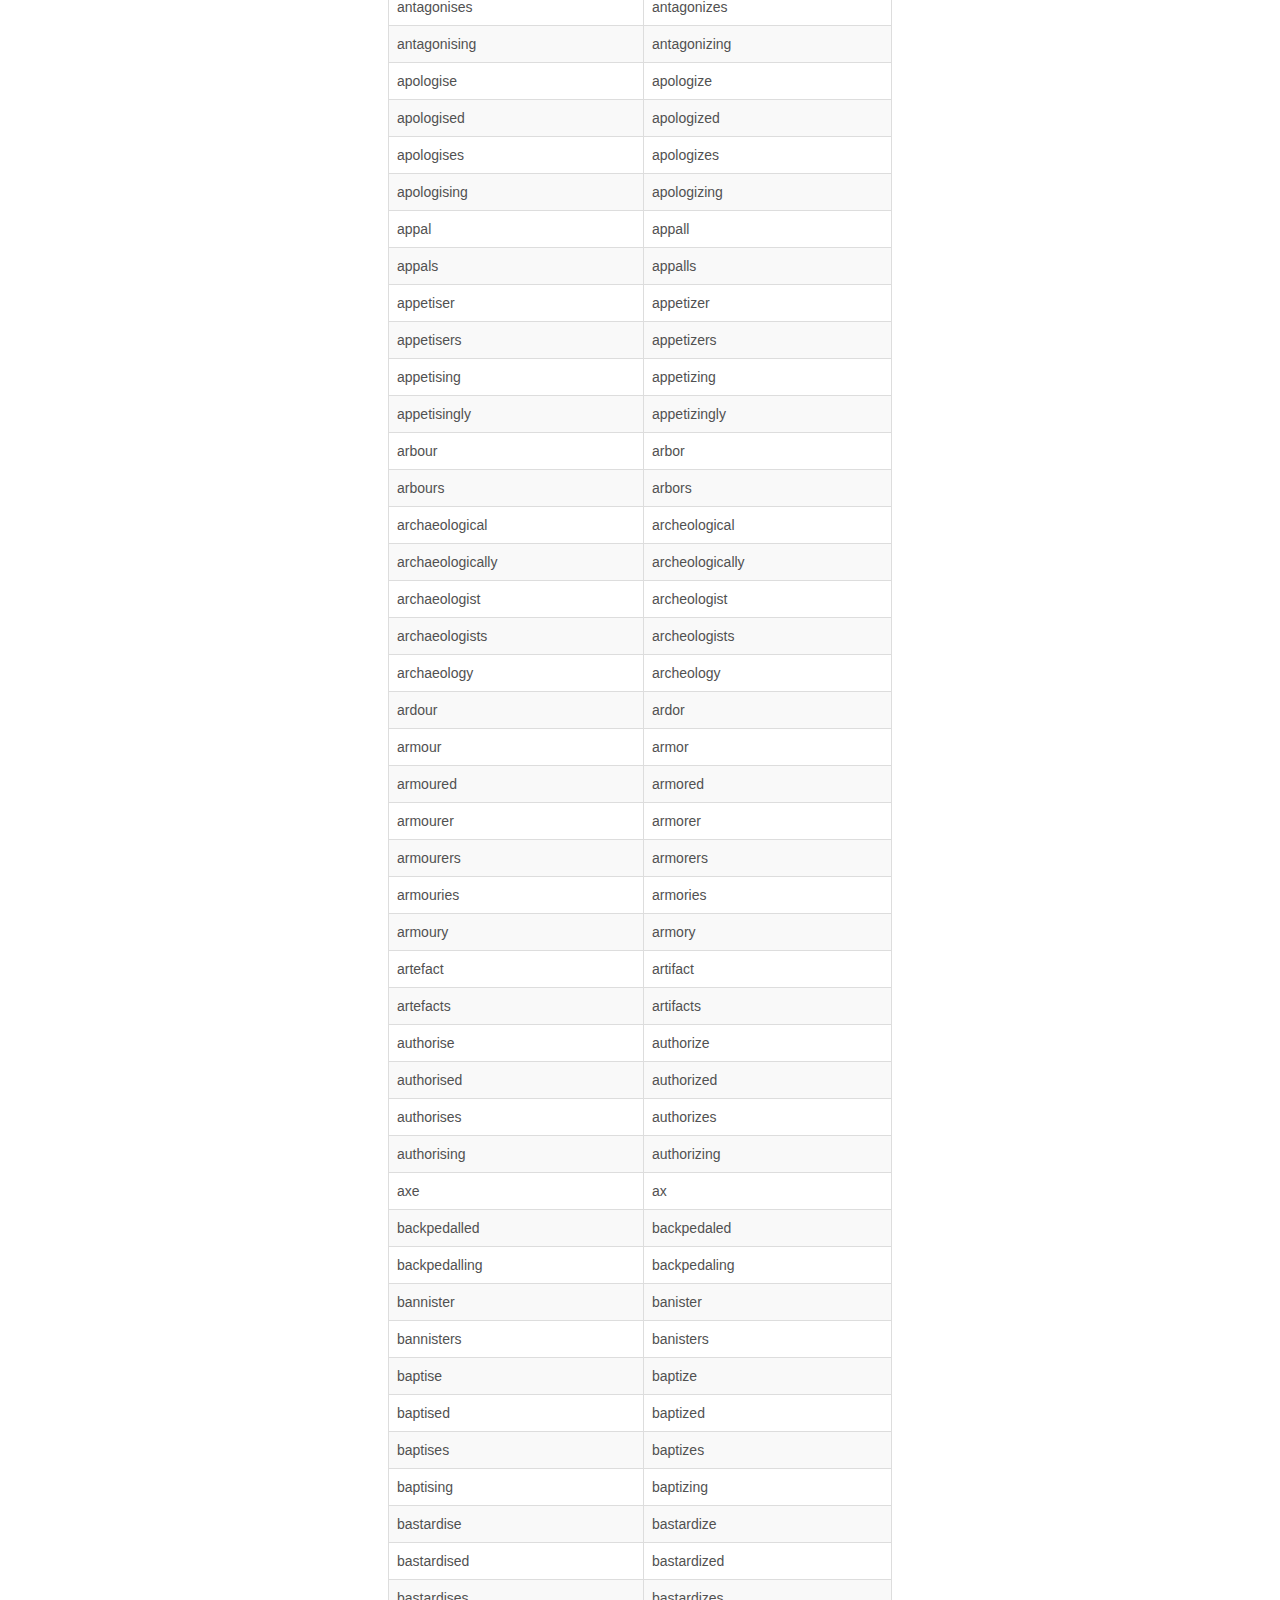
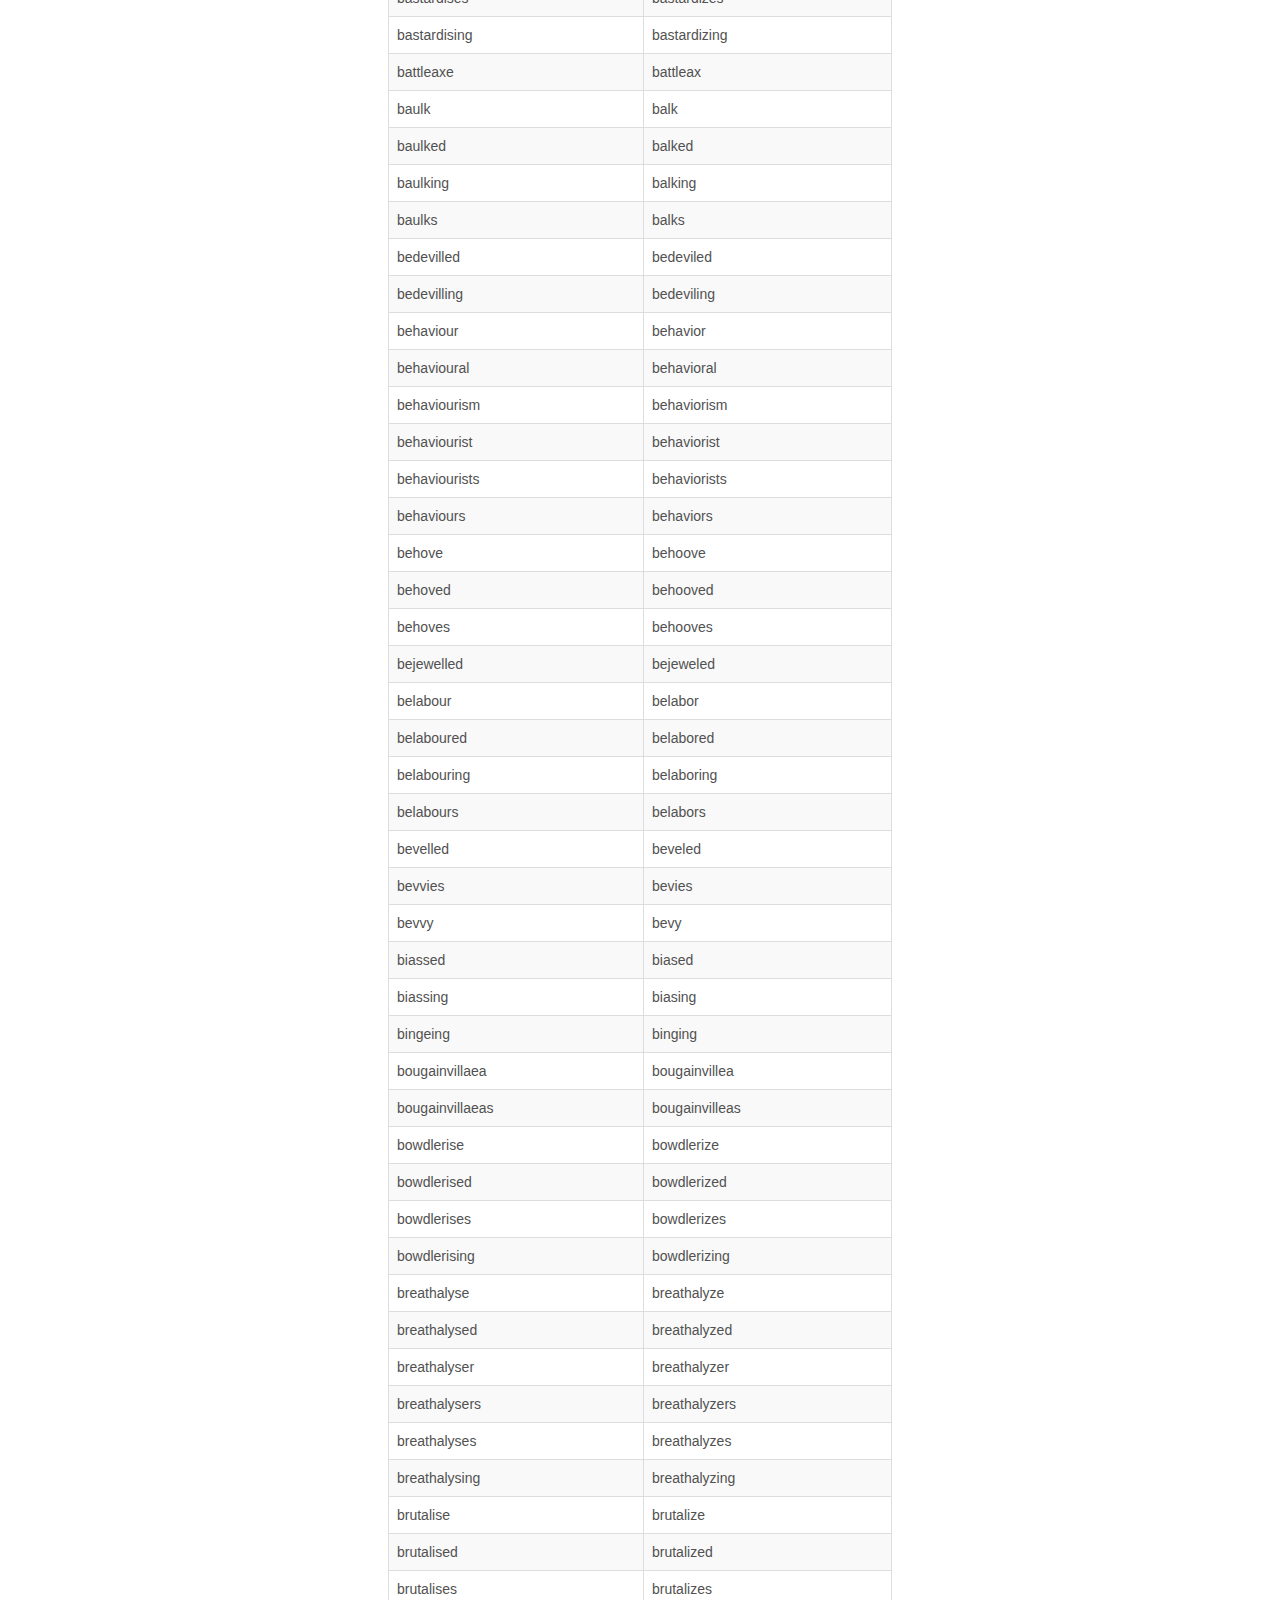
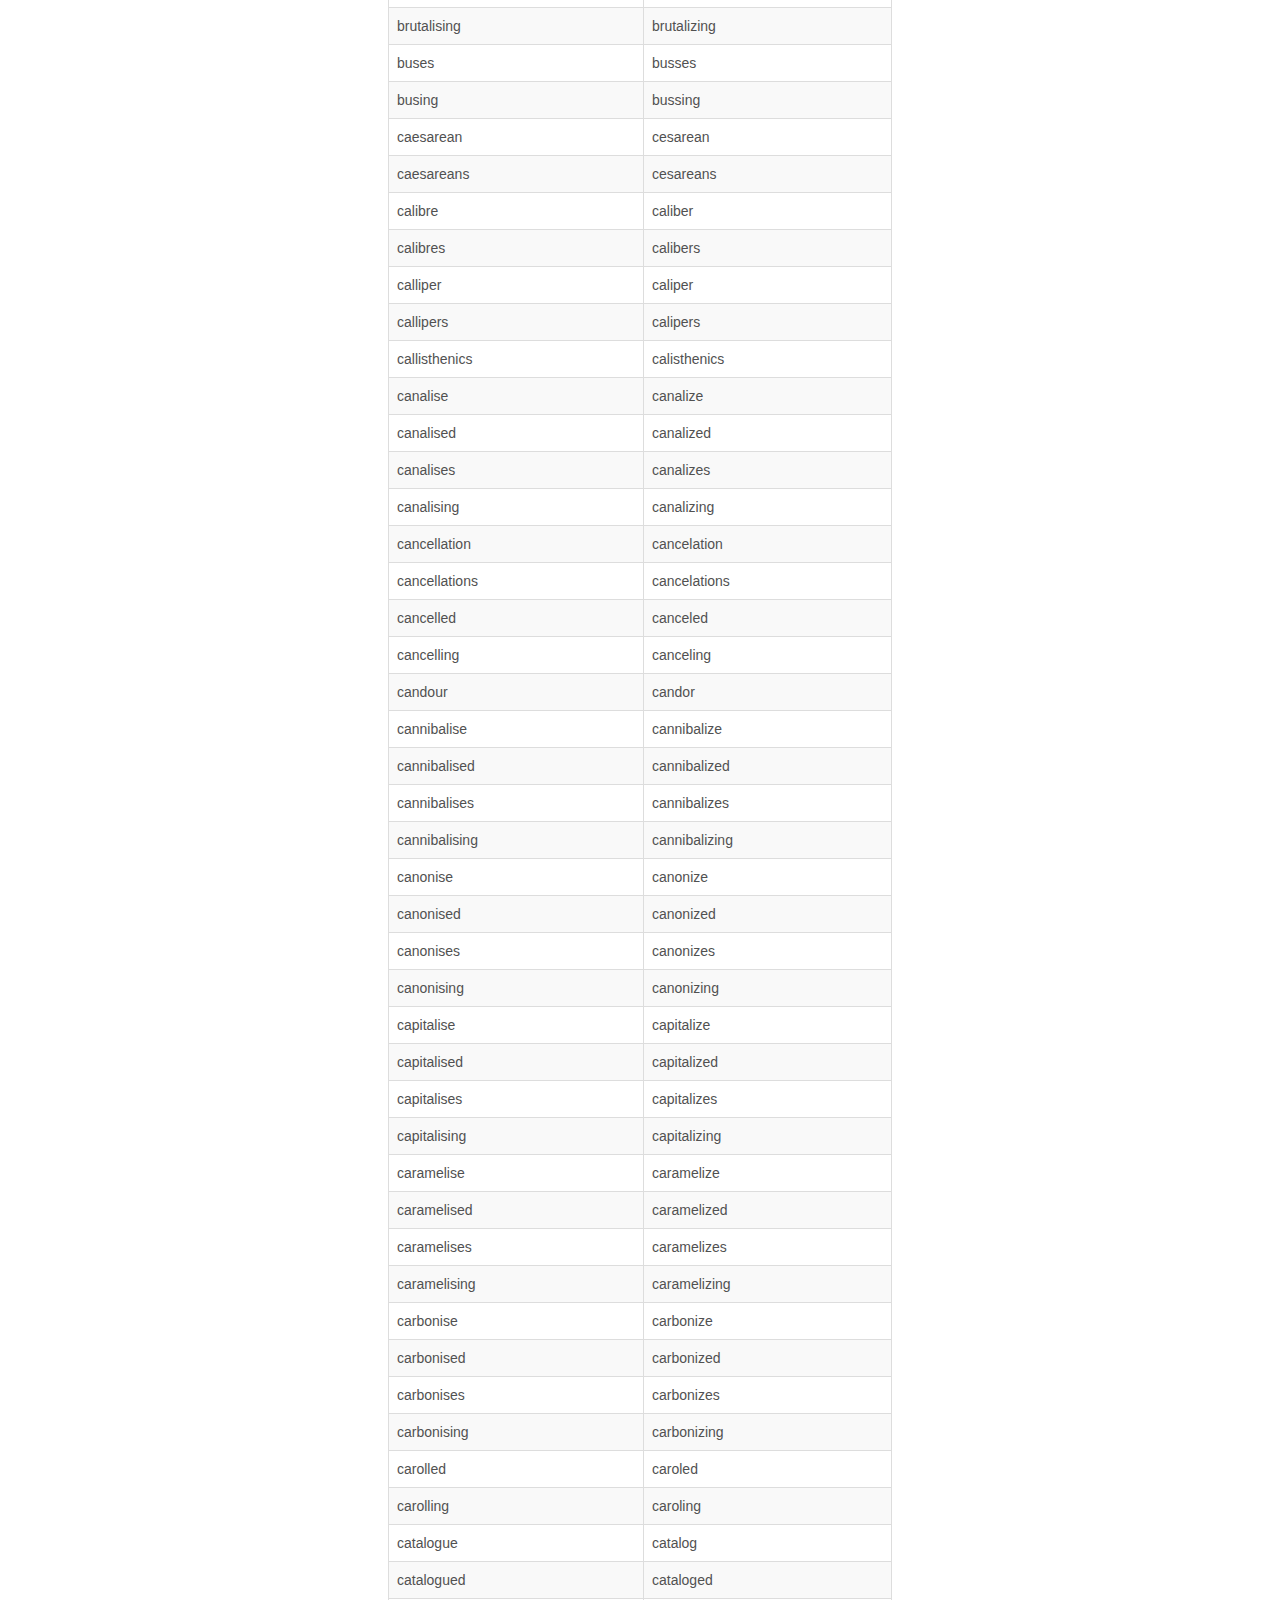
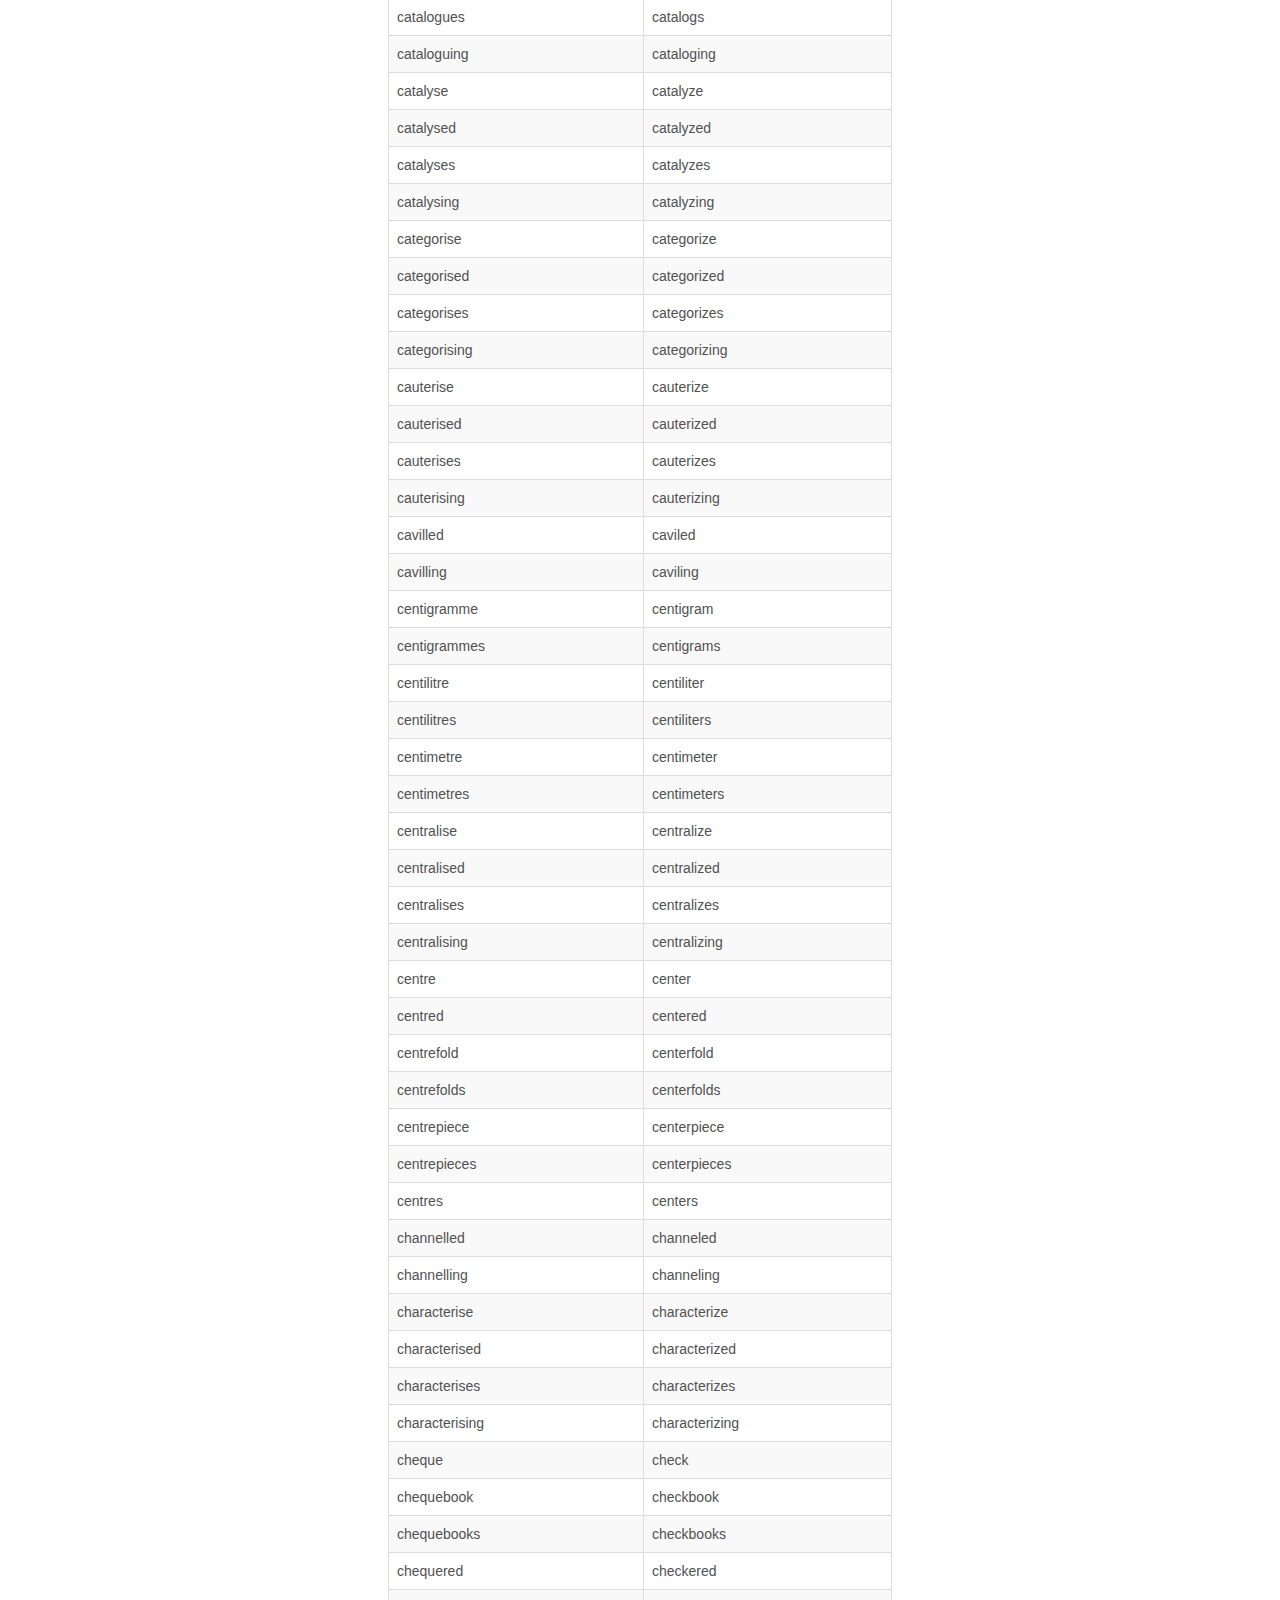
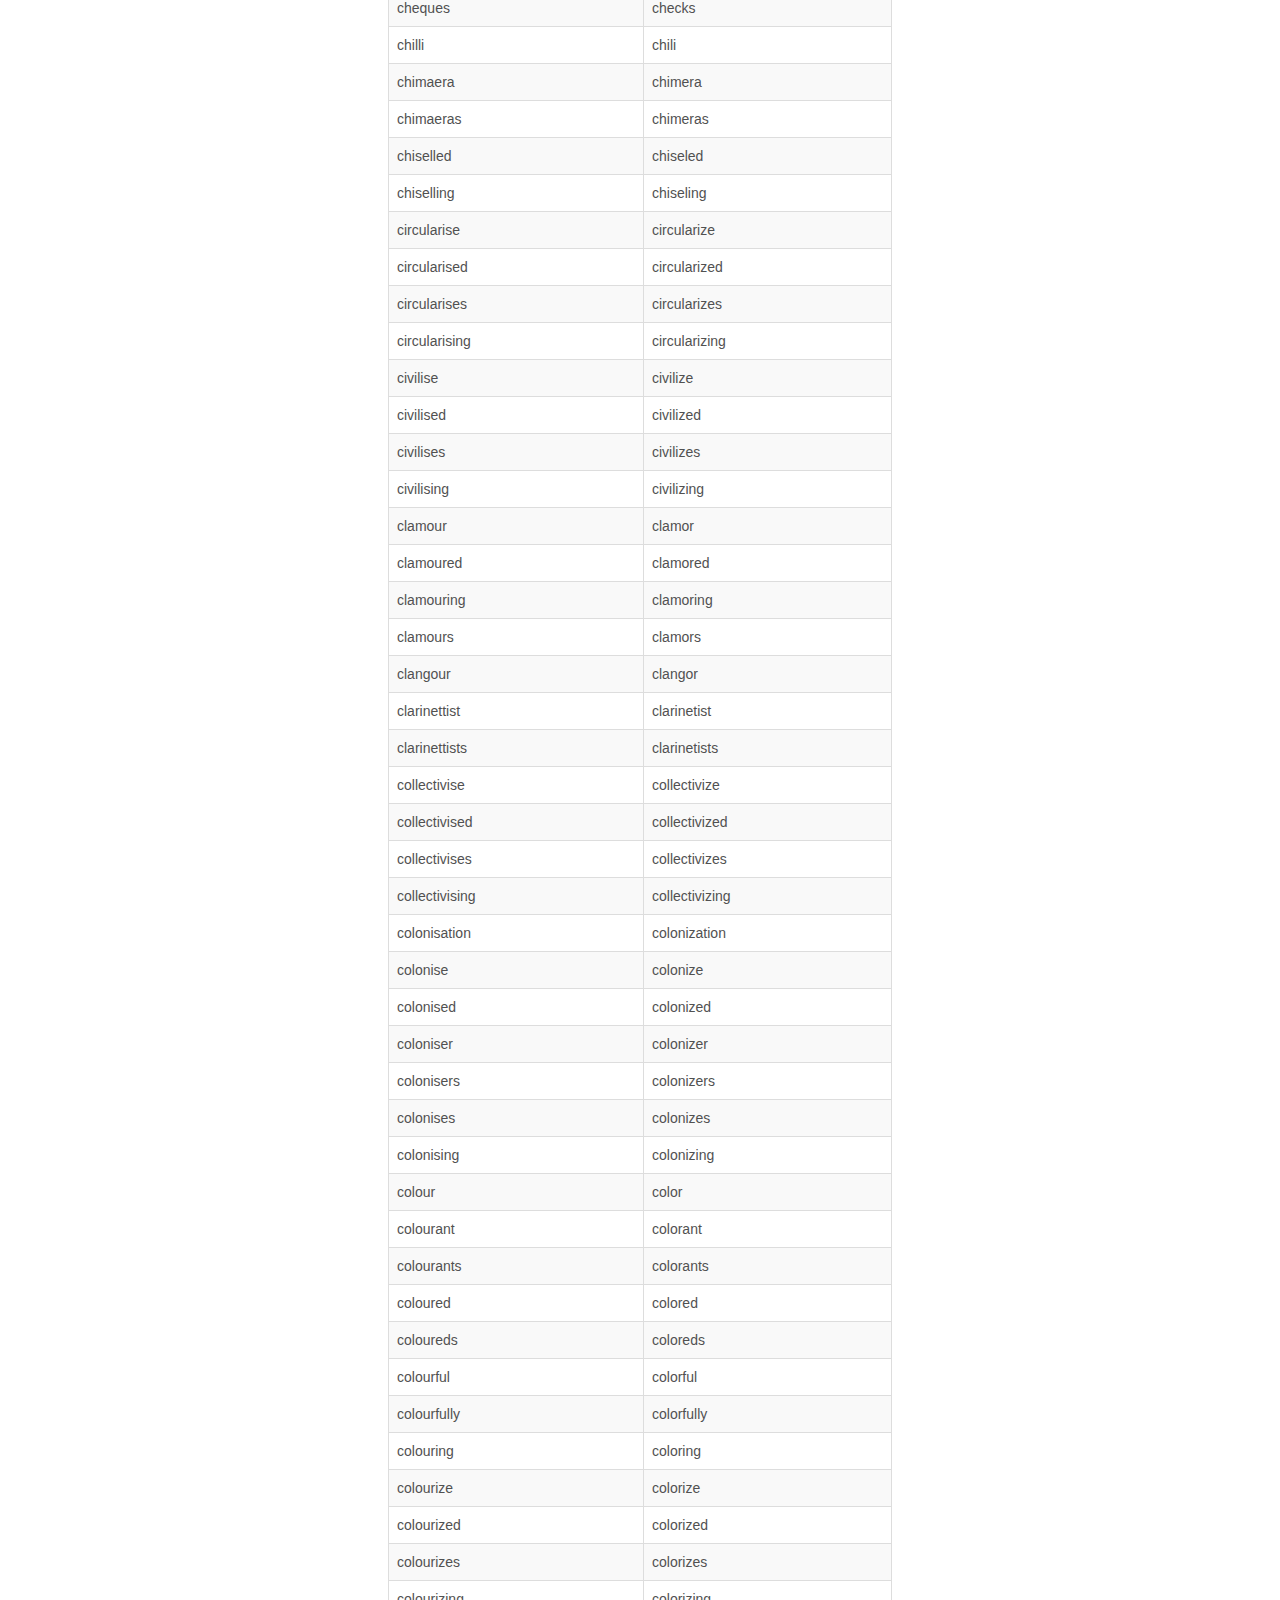
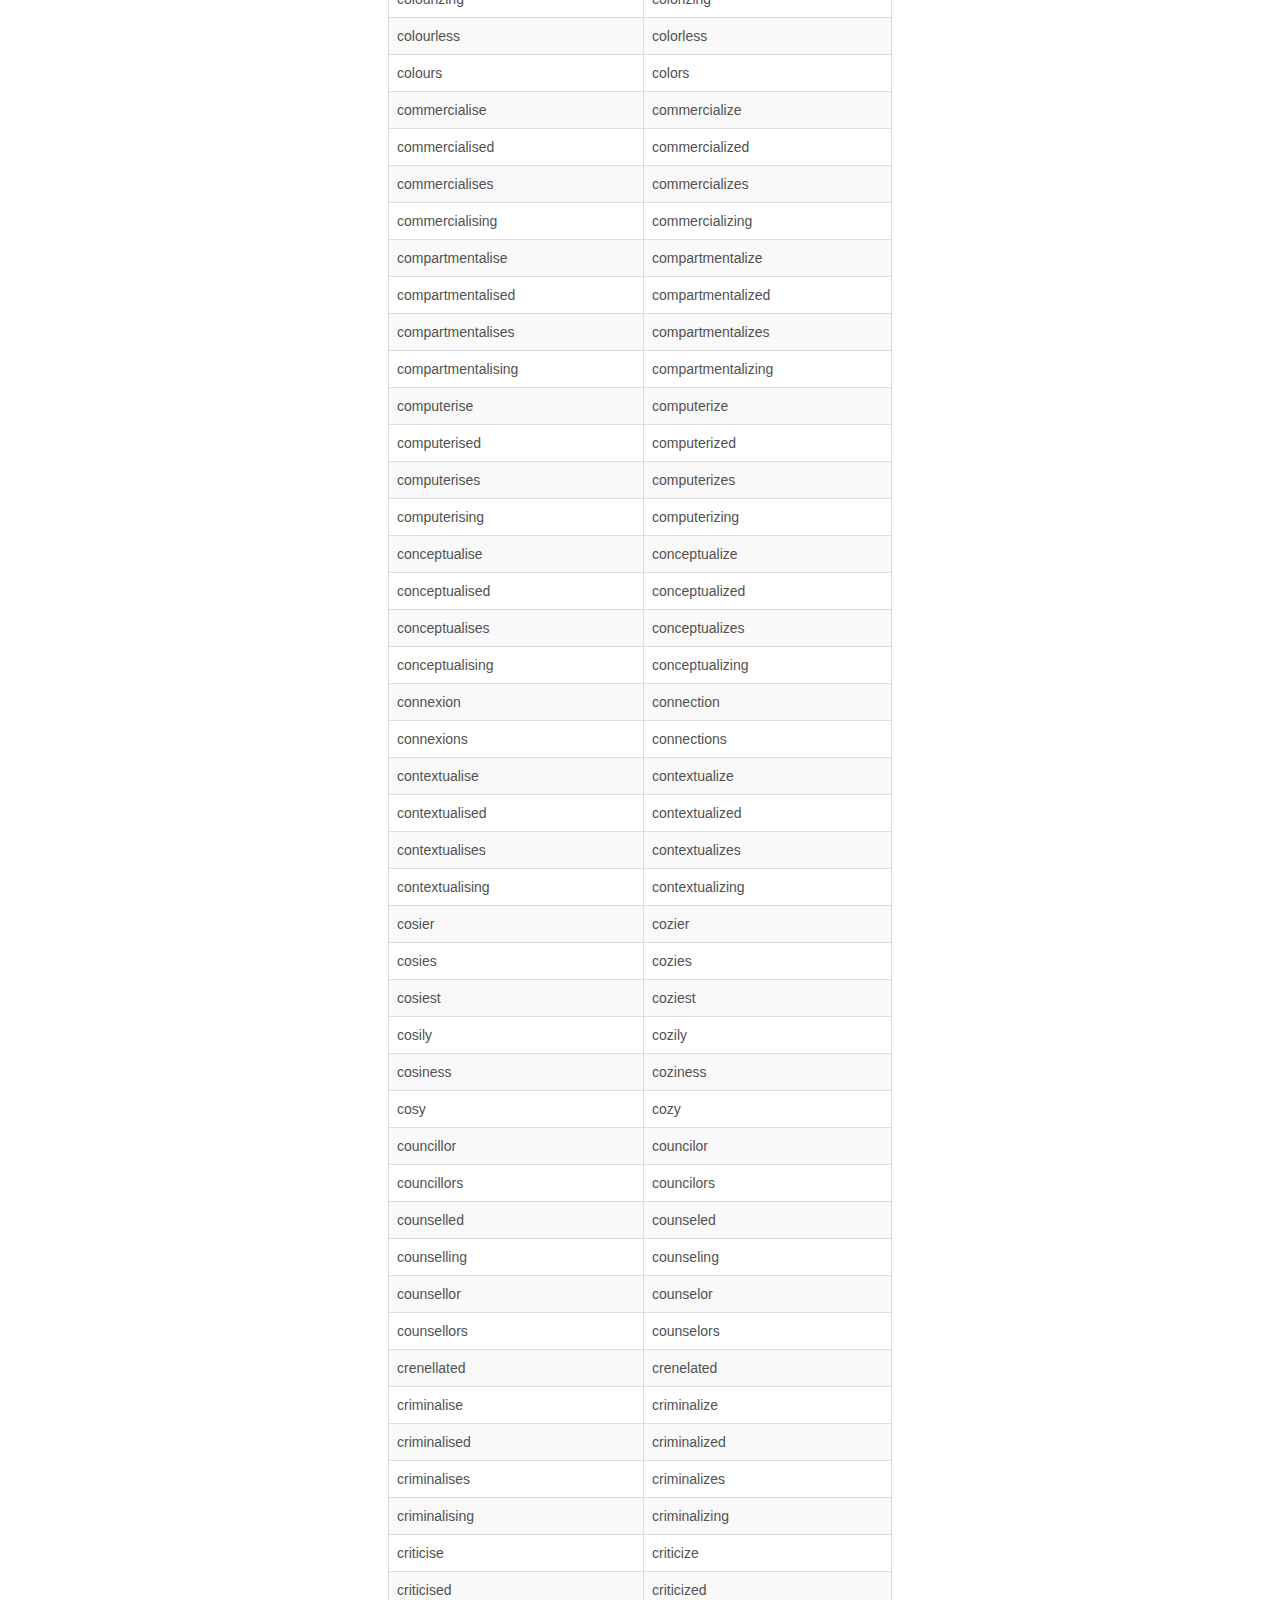
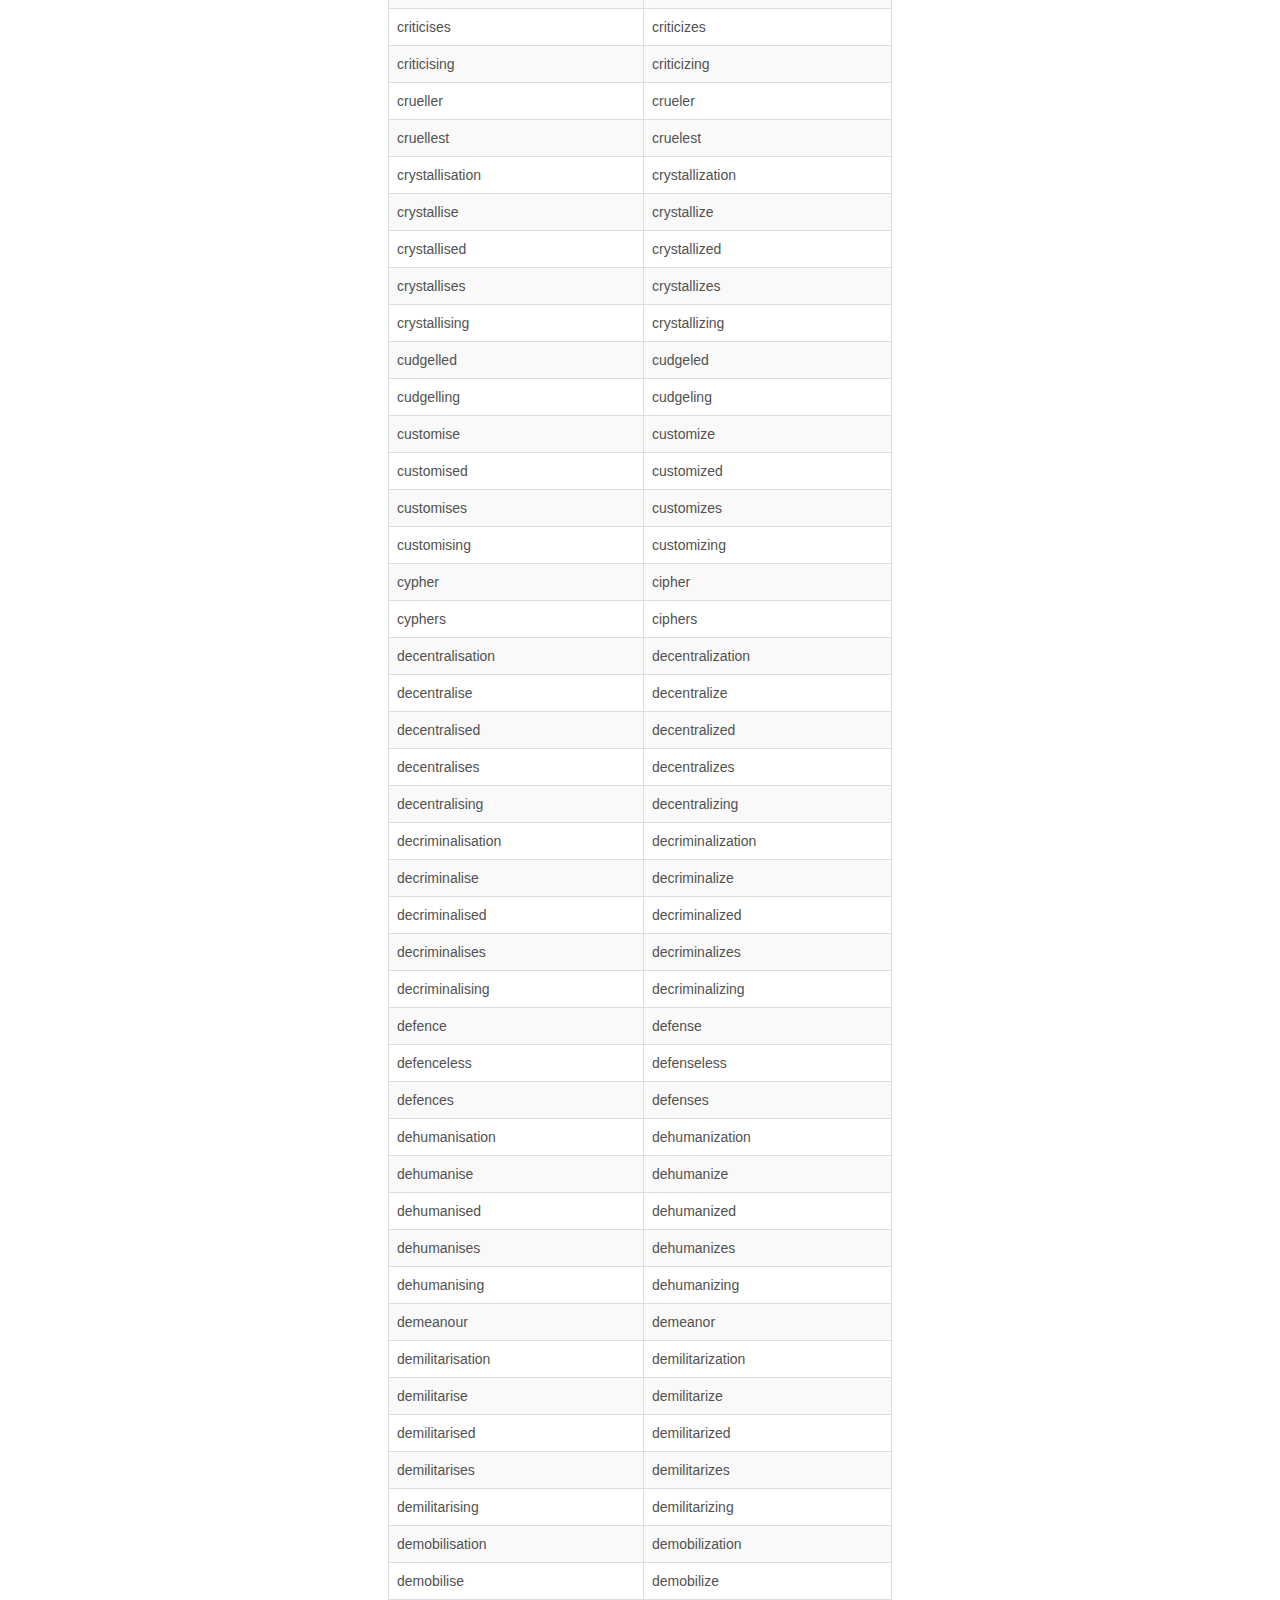
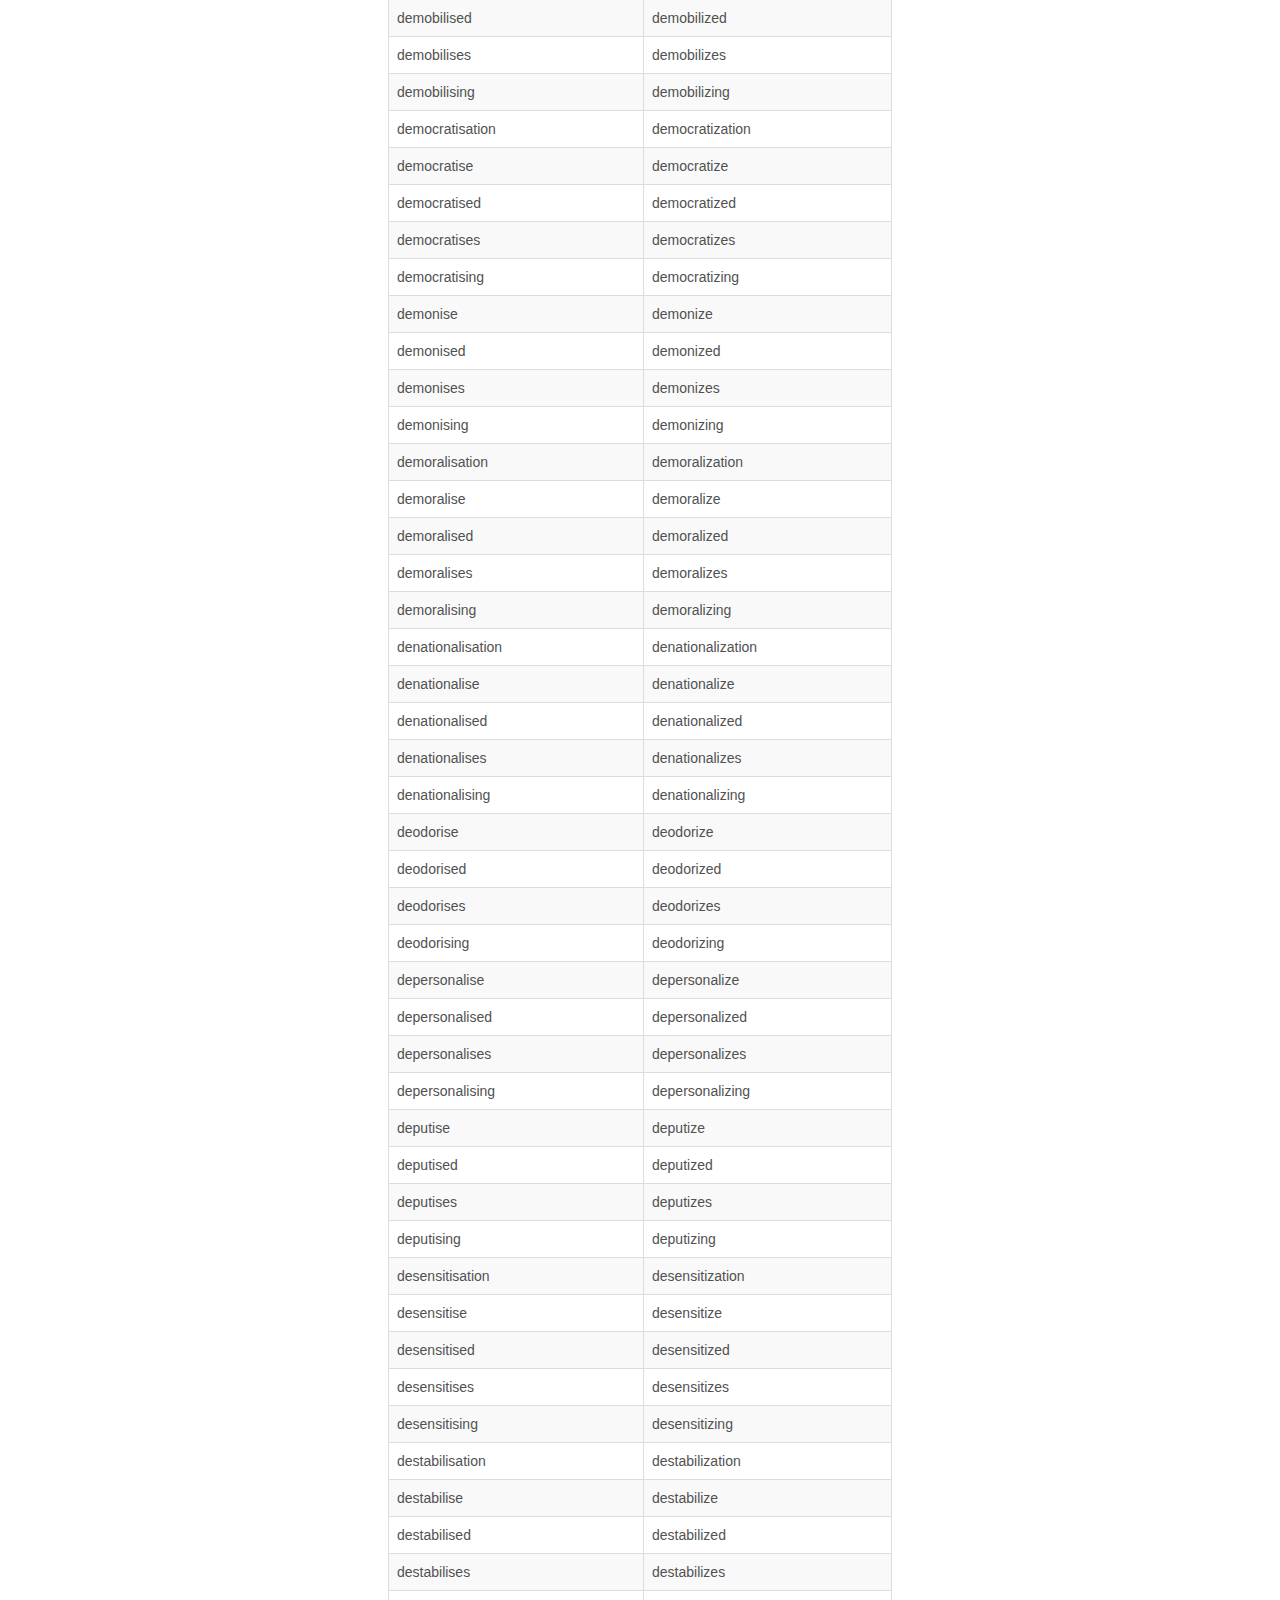
==== commit 9f7fc39c: "Correction" ====
--- a/index.html
+++ b/index.html
@@ -7,7 +7,8 @@
     <meta name="viewport" content="width=device-width, initial-scale=1, maximum-scale=1">
     <link href="http://gmpg.org/xfn/11" rel="profile">
 
-    <title>US vs UK</title>
+    <title>Spelling: UK vs US</title>
+    <meta name="description" content="A comprehensive* list of British and American spelling differences.">
 
     <!-- CSS -->
     <link rel="stylesheet" type="text/css" href="css/bootstrap.min.css">
@@ -36,12 +37,12 @@
         <div class="container">
             <h1 class="title">US vs UK</h1>
             <p class="subtitle">
-                Comprehensive* list of American and British spelling differences
+                A comprehensive* list of British and American spelling differences.
             </p>
             <p>
-              <a class="github-button" href="https://github.com/heiswayi/us-vs-uk" data-icon="octicon-star" data-style="mega" data-count-href="/heiswayi/us-vs-uk/stargazers" data-count-api="/repos/heiswayi/us-vs-uk#stargazers_count" data-count-aria-label="# stargazers on GitHub" aria-label="Star heiswayi/us-vs-uk on GitHub">Star</a>
+              <a class="github-button" href="https://github.com/heiswayi/spelling-uk-vs-us" data-icon="octicon-star" data-style="mega" data-count-href="/heiswayi/spelling-uk-vs-us/stargazers" data-count-api="/repos/heiswayi/spelling-uk-vs-us#stargazers_count" data-count-aria-label="# stargazers on GitHub" aria-label="Star heiswayi/spelling-uk-vs-us on GitHub">Star</a>
 
-              <a class="github-button" href="https://github.com/heiswayi/us-vs-uk/fork" data-icon="octicon-git-branch" data-style="mega" data-count-href="/heiswayi/us-vs-uk/network" data-count-api="/repos/heiswayi/us-vs-uk#forks_count" data-count-aria-label="# forks on GitHub" aria-label="Fork heiswayi/us-vs-uk on GitHub">Fork</a>
+              <a class="github-button" href="https://github.com/heiswayi/spelling-uk-vs-us/fork" data-icon="octicon-git-branch" data-style="mega" data-count-href="/heiswayi/spelling-uk-vs-us/network" data-count-api="/repos/heiswayi/spelling-uk-vs-us#forks_count" data-count-aria-label="# forks on GitHub" aria-label="Fork heiswayi/spelling-uk-vs-us on GitHub">Fork</a>
         </div>
     </div>
 
